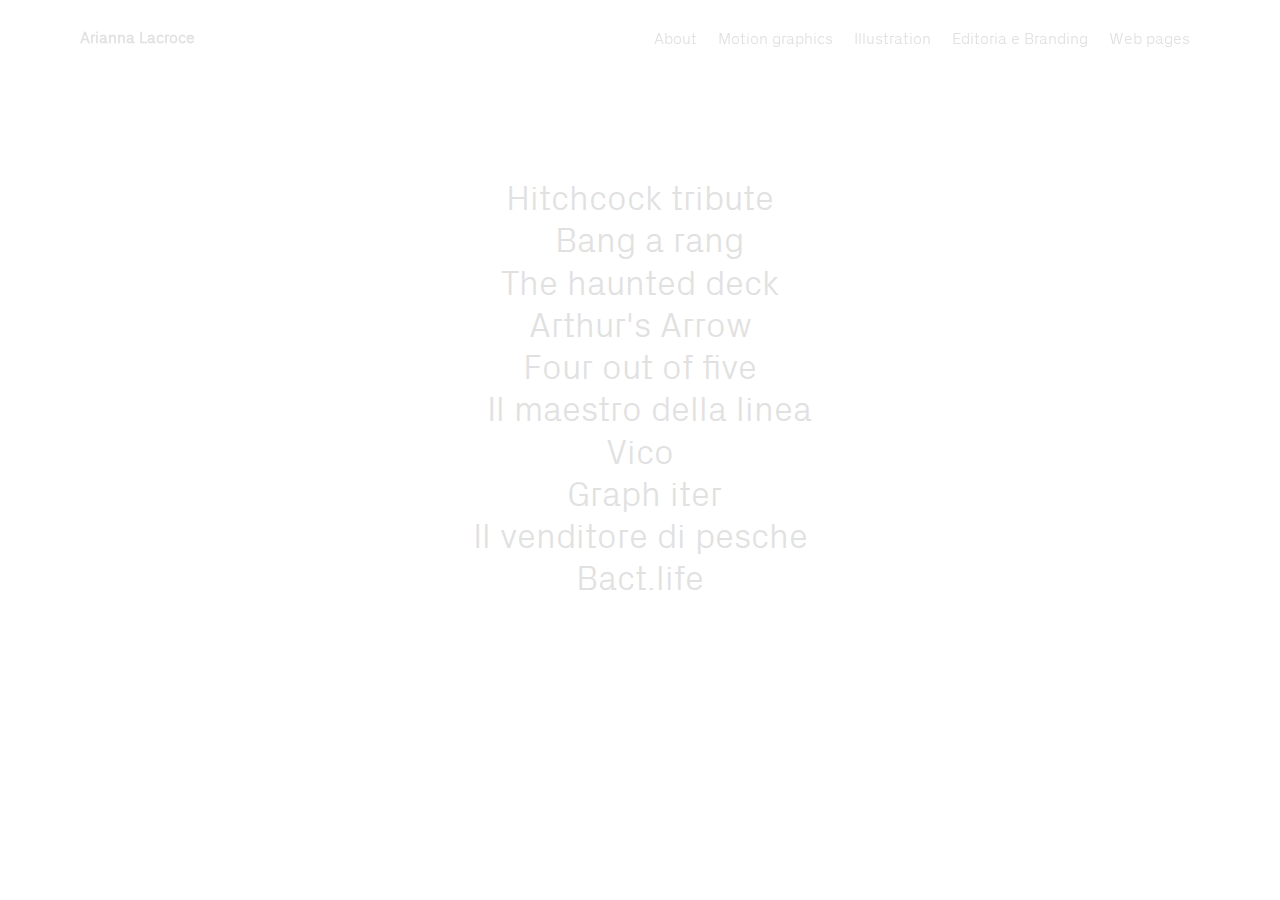
==== index.html @ 5f1f6f19 "create github pages" ====
<!DOCTYPE html>
<html  >
<head>
  <!-- Site made with Mobirise Website Builder v4.10.7, https://mobirise.com -->
  <meta charset="UTF-8">
  <meta http-equiv="X-UA-Compatible" content="IE=edge">
  <meta name="generator" content="Mobirise v4.10.7, mobirise.com">
  <meta name="viewport" content="width=device-width, initial-scale=1, minimum-scale=1">
  <link rel="shortcut icon" href="assets/images/logo2.png" type="image/x-icon">
  <meta name="description" content="">
  
  <title>Home</title>
  <link rel="stylesheet" href="assets/web/assets/mobirise-icons/mobirise-icons.css">
  <link rel="stylesheet" href="assets/tether/tether.min.css">
  <link rel="stylesheet" href="assets/bootstrap/css/bootstrap.min.css">
  <link rel="stylesheet" href="assets/bootstrap/css/bootstrap-grid.min.css">
  <link rel="stylesheet" href="assets/bootstrap/css/bootstrap-reboot.min.css">
  <link rel="stylesheet" href="assets/dropdown/css/style.css">
  <link rel="stylesheet" href="assets/animatecss/animate.min.css">
  <link rel="stylesheet" href="assets/theme/css/style.css">
  <link href="assets/fonts/style.css" rel="stylesheet">
  <link rel="stylesheet" href="assets/mobirise/css/mbr-additional.css" type="text/css">
  
  
  
</head>
<body>
  <section class="menu cid-ryz6w2ei4C" once="menu" id="menu1-4m">

    

    <nav class="navbar navbar-expand beta-menu navbar-dropdown align-items-center navbar-fixed-top navbar-toggleable-sm bg-color transparent">
        <button class="navbar-toggler navbar-toggler-right" type="button" data-toggle="collapse" data-target="#navbarSupportedContent" aria-controls="navbarSupportedContent" aria-expanded="false" aria-label="Toggle navigation">
            <div class="hamburger">
                <span></span>
                <span></span>
                <span></span>
                <span></span>
            </div>
        </button>
        <div class="menu-logo">
            <div class="navbar-brand">
                
                <span class="navbar-caption-wrap"><a class="navbar-caption text-primary display-4" href="index.html">
                        Arianna Lacroce</a></span>
            </div>
        </div>
        <div class="collapse navbar-collapse" id="navbarSupportedContent">
            <ul class="navbar-nav nav-dropdown nav-right" data-app-modern-menu="true"><li class="nav-item">
                    <a class="nav-link link text-primary display-4" href="page5.html">
                        
                        About</a>
                </li><li class="nav-item"><a class="nav-link link text-primary display-4" href="page2.html">
                        
                        Motion graphics</a></li><li class="nav-item"><a class="nav-link link text-primary display-4" href="page1.html">
                        
                        Illustration</a></li><li class="nav-item"><a class="nav-link link text-primary display-4" href="page3.html">
                        
                        Editoria e Branding</a></li><li class="nav-item"><a class="nav-link link text-primary display-4" href="page4.html">
                        
                        Web pages</a></li></ul>
            
        </div>
    </nav>
</section>

<section class="engine"><a href="https://mobirise.info/o">free portfolio website templates</a></section><section class="header11 cid-ryn9vNfxSK" id="header11-z">

    <!-- Block parameters controls (Blue "Gear" panel) -->
    
    <!-- End block parameters -->

    
    <div class="container align-left">
        <div class="media-container-column mbr-white col-md-12">
            
            <h1 class="mbr-section-title py-3 mbr-fonts-style display-1"><strong><a href="page2.html#content4-1q" target="_blank" class="text-primary"><br></a></strong><strong><a href="page2.html#content4-1q" target="_blank" class="text-primary">Hitchcock tribute</a></strong><strong><a href="page1.html"><br></a></strong><a href="page2.html#content4-1v">&nbsp;&nbsp;</a><strong><a href="page2.html#content4-1v" target="_blank" class="text-primary">Bang a rang</a></strong><br><strong><a href="page1.html#content4-j" target="_blank" class="text-primary">The haunted deck</a></strong><br><strong><a href="page1.html#content4-1h" target="_blank" class="text-primary">Arthur's Arrow</a></strong><br><strong><a href="page1.html#content4-1l" target="_blank" class="text-primary">Four out of five</a></strong><strong><br></strong>&nbsp; <a href="page3.html#content4-2r" target="_blank" class="text-primary">Il maestro della linea</a><br><a href="page3.html#content4-2w" target="_blank" class="text-primary">Vico</a><br><a href="page3.html#content4-32" target="_blank" class="text-primary">&nbsp;Graph iter</a><br><strong><a href="page4.html#content4-3n" class="text-primary" target="_blank">Il venditore di pesche</a></strong><br><strong><a href="page4.html#content4-3r" target="_blank" class="text-primary">Bact.life</a></strong><br><strong><br></strong><strong><br></strong></h1>
            
            
        </div>
    </div>

    
</section>


  <script src="assets/web/assets/jquery/jquery.min.js"></script>
  <script src="assets/popper/popper.min.js"></script>
  <script src="assets/tether/tether.min.js"></script>
  <script src="assets/bootstrap/js/bootstrap.min.js"></script>
  <script src="assets/dropdown/js/nav-dropdown.js"></script>
  <script src="assets/dropdown/js/navbar-dropdown.js"></script>
  <script src="assets/touchswipe/jquery.touch-swipe.min.js"></script>
  <script src="assets/viewportchecker/jquery.viewportchecker.js"></script>
  <script src="assets/smoothscroll/smooth-scroll.js"></script>
  <script src="assets/theme/js/script.js"></script>
  
  
 <div id="scrollToTop" class="scrollToTop mbr-arrow-up"><a style="text-align: center;"><i class="mbr-arrow-up-icon mbr-arrow-up-icon-cm cm-icon cm-icon-smallarrow-up"></i></a></div>
    <input name="animation" type="hidden">
  </body>
</html>
---- assets/web/assets/mobirise-icons/mobirise-icons.css ----
@font-face {
  font-family: 'MobiriseIcons';
  src:  url('mobirise-icons.eot?spat4u');
  src:  url('mobirise-icons.eot?spat4u#iefix') format('embedded-opentype'),
    url('mobirise-icons.ttf?spat4u') format('truetype'),
    url('mobirise-icons.woff?spat4u') format('woff'),
    url('mobirise-icons.svg?spat4u#MobiriseIcons') format('svg');
  font-weight: normal;
  font-style: normal;
}

[class^="mbri-"], [class*=" mbri-"] {
  /* use !important to prevent issues with browser extensions that change fonts */
  font-family: MobiriseIcons !important;
  speak: none;
  font-style: normal;
  font-weight: normal;
  font-variant: normal;
  text-transform: none;
  line-height: 1;

  /* Better Font Rendering =========== */
  -webkit-font-smoothing: antialiased;
  -moz-osx-font-smoothing: grayscale;
}

.mbri-add-submenu:before {
  content: "\e900";
}
.mbri-alert:before {
  content: "\e901";
}
.mbri-align-center:before {
  content: "\e902";
}
.mbri-align-justify:before {
  content: "\e903";
}
.mbri-align-left:before {
  content: "\e904";
}
.mbri-align-right:before {
  content: "\e905";
}
.mbri-android:before {
  content: "\e906";
}
.mbri-apple:before {
  content: "\e907";
}
.mbri-arrow-down:before {
  content: "\e908";
}
.mbri-arrow-next:before {
  content: "\e909";
}
.mbri-arrow-prev:before {
  content: "\e90a";
}
.mbri-arrow-up:before {
  content: "\e90b";
}
.mbri-bold:before {
  content: "\e90c";
}
.mbri-bookmark:before {
  content: "\e90d";
}
.mbri-bootstrap:before {
  content: "\e90e";
}
.mbri-briefcase:before {
  content: "\e90f";
}
.mbri-browse:before {
  content: "\e910";
}
.mbri-bulleted-list:before {
  content: "\e911";
}
.mbri-calendar:before {
  content: "\e912";
}
.mbri-camera:before {
  content: "\e913";
}
.mbri-cart-add:before {
  content: "\e914";
}
.mbri-cart-full:before {
  content: "\e915";
}
.mbri-cash:before {
  content: "\e916";
}
.mbri-change-style:before {
  content: "\e917";
}
.mbri-chat:before {
  content: "\e918";
}
.mbri-clock:before {
  content: "\e919";
}
.mbri-close:before {
  content: "\e91a";
}
.mbri-cloud:before {
  content: "\e91b";
}
.mbri-code:before {
  content: "\e91c";
}
.mbri-contact-form:before {
  content: "\e91d";
}
.mbri-credit-card:before {
  content: "\e91e";
}
.mbri-cursor-click:before {
  content: "\e91f";
}
.mbri-cust-feedback:before {
  content: "\e920";
}
.mbri-database:before {
  content: "\e921";
}
.mbri-delivery:before {
  content: "\e922";
}
.mbri-desktop:before {
  content: "\e923";
}
.mbri-devices:before {
  content: "\e924";
}
.mbri-down:before {
  content: "\e925";
}
.mbri-download:before {
  content: "\e989";
}
.mbri-drag-n-drop:before {
  content: "\e927";
}
.mbri-drag-n-drop2:before {
  content: "\e928";
}
.mbri-edit:before {
  content: "\e929";
}
.mbri-edit2:before {
  content: "\e92a";
}
.mbri-error:before {
  content: "\e92b";
}
.mbri-extension:before {
  content: "\e92c";
}
.mbri-features:before {
  content: "\e92d";
}
.mbri-file:before {
  content: "\e92e";
}
.mbri-flag:before {
  content: "\e92f";
}
.mbri-folder:before {
  content: "\e930";
}
.mbri-gift:before {
  content: "\e931";
}
.mbri-github:before {
  content: "\e932";
}
.mbri-globe:before {
  content: "\e933";
}
.mbri-globe-2:before {
  content: "\e934";
}
.mbri-growing-chart:before {
  content: "\e935";
}
.mbri-hearth:before {
  content: "\e936";
}
.mbri-help:before {
  content: "\e937";
}
.mbri-home:before {
  content: "\e938";
}
.mbri-hot-cup:before {
  content: "\e939";
}
.mbri-idea:before {
  content: "\e93a";
}
.mbri-image-gallery:before {
  content: "\e93b";
}
.mbri-image-slider:before {
  content: "\e93c";
}
.mbri-info:before {
  content: "\e93d";
}
.mbri-italic:before {
  content: "\e93e";
}
.mbri-key:before {
  content: "\e93f";
}
.mbri-laptop:before {
  content: "\e940";
}
.mbri-layers:before {
  content: "\e941";
}
.mbri-left-right:before {
  content: "\e942";
}
.mbri-left:before {
  content: "\e943";
}
.mbri-letter:before {
  content: "\e944";
}
.mbri-like:before {
  content: "\e945";
}
.mbri-link:before {
  content: "\e946";
}
.mbri-lock:before {
  content: "\e947";
}
.mbri-login:before {
  content: "\e948";
}
.mbri-logout:before {
  content: "\e949";
}
.mbri-magic-stick:before {
  content: "\e94a";
}
.mbri-map-pin:before {
  content: "\e94b";
}
.mbri-menu:before {
  content: "\e94c";
}
.mbri-mobile:before {
  content: "\e94d";
}
.mbri-mobile2:before {
  content: "\e94e";
}
.mbri-mobirise:before {
  content: "\e94f";
}
.mbri-more-horizontal:before {
  content: "\e950";
}
.mbri-more-vertical:before {
  content: "\e951";
}
.mbri-music:before {
  content: "\e952";
}
.mbri-new-file:before {
  content: "\e953";
}
.mbri-numbered-list:before {
  content: "\e954";
}
.mbri-opened-folder:before {
  content: "\e955";
}
.mbri-pages:before {
  content: "\e956";
}
.mbri-paper-plane:before {
  content: "\e957";
}
.mbri-paperclip:before {
  content: "\e958";
}
.mbri-photo:before {
  content: "\e959";
}
.mbri-photos:before {
  content: "\e95a";
}
.mbri-pin:before {
  content: "\e95b";
}
.mbri-play:before {
  content: "\e95c";
}
.mbri-plus:before {
  content: "\e95d";
}
.mbri-preview:before {
  content: "\e95e";
}
.mbri-print:before {
  content: "\e95f";
}
.mbri-protect:before {
  content: "\e960";
}
.mbri-question:before {
  content: "\e961";
}
.mbri-quote-left:before {
  content: "\e962";
}
.mbri-quote-right:before {
  content: "\e963";
}
.mbri-refresh:before {
  content: "\e964";
}
.mbri-responsive:before {
  content: "\e965";
}
.mbri-right:before {
  content: "\e966";
}
.mbri-rocket:before {
  content: "\e967";
}
.mbri-sad-face:before {
  content: "\e968";
}
.mbri-sale:before {
  content: "\e969";
}
.mbri-save:before {
  content: "\e96a";
}
.mbri-search:before {
  content: "\e96b";
}
.mbri-setting:before {
  content: "\e96c";
}
.mbri-setting2:before {
  content: "\e96d";
}
.mbri-setting3:before {
  content: "\e96e";
}
.mbri-share:before {
  content: "\e96f";
}
.mbri-shopping-bag:before {
  content: "\e970";
}
.mbri-shopping-basket:before {
  content: "\e971";
}
.mbri-shopping-cart:before {
  content: "\e972";
}
.mbri-sites:before {
  content: "\e973";
}
.mbri-smile-face:before {
  content: "\e974";
}
.mbri-speed:before {
  content: "\e975";
}
.mbri-star:before {
  content: "\e976";
}
.mbri-success:before {
  content: "\e977";
}
.mbri-sun:before {
  content: "\e978";
}
.mbri-sun2:before {
  content: "\e979";
}
.mbri-tablet:before {
  content: "\e97a";
}
.mbri-tablet-vertical:before {
  content: "\e97b";
}
.mbri-target:before {
  content: "\e97c";
}
.mbri-timer:before {
  content: "\e97d";
}
.mbri-to-ftp:before {
  content: "\e97e";
}
.mbri-to-local-drive:before {
  content: "\e97f";
}
.mbri-touch-swipe:before {
  content: "\e980";
}
.mbri-touch:before {
  content: "\e981";
}
.mbri-trash:before {
  content: "\e982";
}
.mbri-underline:before {
  content: "\e983";
}
.mbri-unlink:before {
  content: "\e984";
}
.mbri-unlock:before {
  content: "\e985";
}
.mbri-up-down:before {
  content: "\e986";
}
.mbri-up:before {
  content: "\e987";
}
.mbri-update:before {
  content: "\e988";
}
.mbri-upload:before {
 content: "\e926"; 
}
.mbri-user:before {
  content: "\e98a";
}
.mbri-user2:before {
  content: "\e98b";
}
.mbri-users:before {
  content: "\e98c";
}
.mbri-video:before {
  content: "\e98d";
}
.mbri-video-play:before {
  content: "\e98e";
}
.mbri-watch:before {
  content: "\e98f";
}
.mbri-website-theme:before {
  content: "\e990";
}
.mbri-wifi:before {
  content: "\e991";
}
.mbri-windows:before {
  content: "\e992";
}
.mbri-zoom-out:before {
  content: "\e993";
}
.mbri-redo:before {
  content: "\e994";
}
.mbri-undo:before {
  content: "\e995";
}
---- assets/dropdown/css/style.css ----
.navbar-dropdown {
  left: 0;
  padding: 0;
  position: absolute;
  right: 0;
  top: 0;
  transition: all 0.45s ease;
  z-index: 1030;
  background: #282828; }
  .navbar-dropdown .navbar-logo {
    margin-right: 0.8rem;
    transition: margin 0.3s ease-in-out;
    vertical-align: middle; }
    .navbar-dropdown .navbar-logo img {
      height: 3.125rem;
      transition: all 0.3s ease-in-out; }
    .navbar-dropdown .navbar-logo.mbr-iconfont {
      font-size: 3.125rem;
      line-height: 3.125rem; }
  .navbar-dropdown .navbar-caption {
    font-weight: 700;
    white-space: normal;
    vertical-align: -4px;
    line-height: 3.125rem !important; }
    .navbar-dropdown .navbar-caption, .navbar-dropdown .navbar-caption:hover {
      color: inherit;
      text-decoration: none; }
  .navbar-dropdown .mbr-iconfont + .navbar-caption {
    vertical-align: -1px; }
  .navbar-dropdown.navbar-fixed-top {
    position: fixed; }
  .navbar-dropdown .navbar-brand span {
    vertical-align: -4px; }
  .navbar-dropdown.bg-color.transparent {
    background: none; }
  .navbar-dropdown.navbar-short .navbar-brand {
    padding: 0.625rem 0; }
    .navbar-dropdown.navbar-short .navbar-brand span {
      vertical-align: -1px; }
  .navbar-dropdown.navbar-short .navbar-caption {
    line-height: 2.375rem !important;
    vertical-align: -2px; }
  .navbar-dropdown.navbar-short .navbar-logo {
    margin-right: 0.5rem; }
    .navbar-dropdown.navbar-short .navbar-logo img {
      height: 2.375rem; }
    .navbar-dropdown.navbar-short .navbar-logo.mbr-iconfont {
      font-size: 2.375rem;
      line-height: 2.375rem; }
  .navbar-dropdown.navbar-short .mbr-table-cell {
    height: 3.625rem; }
  .navbar-dropdown .navbar-close {
    left: 0.6875rem;
    position: fixed;
    top: 0.75rem;
    z-index: 1000; }
  .navbar-dropdown .hamburger-icon {
    content: "";
    display: inline-block;
    vertical-align: middle;
    width: 16px;
    -webkit-box-shadow: 0 -6px 0 1px #282828,0 0 0 1px #282828,0 6px 0 1px #282828;
    -moz-box-shadow: 0 -6px 0 1px #282828,0 0 0 1px #282828,0 6px 0 1px #282828;
    box-shadow: 0 -6px 0 1px #282828,0 0 0 1px #282828,0 6px 0 1px #282828; }

.dropdown-menu .dropdown-toggle[data-toggle="dropdown-submenu"]::after {
  border-bottom: 0.35em solid transparent;
  border-left: 0.35em solid;
  border-right: 0;
  border-top: 0.35em solid transparent;
  margin-left: 0.3rem; }

.dropdown-menu .dropdown-item:focus {
  outline: 0; }

.nav-dropdown {
  font-size: 0.75rem;
  font-weight: 500;
  height: auto !important; }
  .nav-dropdown .nav-btn {
    padding-left: 1rem; }
  .nav-dropdown .link {
    margin: .667em 1.667em;
    font-weight: 500;
    padding: 0;
    transition: color .2s ease-in-out; }
    .nav-dropdown .link.dropdown-toggle {
      margin-right: 2.583em; }
      .nav-dropdown .link.dropdown-toggle::after {
        margin-left: .25rem;
        border-top: 0.35em solid;
        border-right: 0.35em solid transparent;
        border-left: 0.35em solid transparent;
        border-bottom: 0; }
      .nav-dropdown .link.dropdown-toggle[aria-expanded="true"] {
        margin: 0;
        padding: 0.667em 3.263em  0.667em 1.667em; }
  .nav-dropdown .link::after,
  .nav-dropdown .dropdown-item::after {
    color: inherit; }
  .nav-dropdown .btn {
    font-size: 0.75rem;
    font-weight: 700;
    letter-spacing: 0;
    margin-bottom: 0;
    padding-left: 1.25rem;
    padding-right: 1.25rem; }
  .nav-dropdown .dropdown-menu {
    border-radius: 0;
    border: 0;
    left: 0;
    margin: 0;
    padding-bottom: 1.25rem;
    padding-top: 1.25rem;
    position: relative; }
  .nav-dropdown .dropdown-submenu {
    margin-left: 0.125rem;
    top: 0; }
  .nav-dropdown .dropdown-item {
    font-weight: 500;
    line-height: 2;
    padding: 0.3846em 4.615em 0.3846em 1.5385em;
    position: relative;
    transition: color .2s ease-in-out, background-color .2s ease-in-out; }
    .nav-dropdown .dropdown-item::after {
      margin-top: -0.3077em;
      position: absolute;
      right: 1.1538em;
      top: 50%; }
    .nav-dropdown .dropdown-item:focus, .nav-dropdown .dropdown-item:hover {
      background: none; }

@media (max-width: 767px) {
  .nav-dropdown.navbar-toggleable-sm {
    bottom: 0;
    display: none;
    left: 0;
    overflow-x: hidden;
    position: fixed;
    top: 0;
    transform: translateX(-100%);
    -ms-transform: translateX(-100%);
    -webkit-transform: translateX(-100%);
    width: 18.75rem;
    z-index: 999; } }
.nav-dropdown.navbar-toggleable-xl {
  bottom: 0;
  display: none;
  left: 0;
  overflow-x: hidden;
  position: fixed;
  top: 0;
  transform: translateX(-100%);
  -ms-transform: translateX(-100%);
  -webkit-transform: translateX(-100%);
  width: 18.75rem;
  z-index: 999; }

.nav-dropdown-sm {
  display: block !important;
  overflow-x: hidden;
  overflow: auto;
  padding-top: 3.875rem; }
  .nav-dropdown-sm::after {
    content: "";
    display: block;
    height: 3rem;
    width: 100%; }
  .nav-dropdown-sm.collapse.in ~ .navbar-close {
    display: block !important; }
  .nav-dropdown-sm.collapsing, .nav-dropdown-sm.collapse.in {
    transform: translateX(0);
    -ms-transform: translateX(0);
    -webkit-transform: translateX(0);
    transition: all 0.25s ease-out;
    -webkit-transition: all 0.25s ease-out;
    background: #282828; }
  .nav-dropdown-sm.collapsing[aria-expanded="false"] {
    transform: translateX(-100%);
    -ms-transform: translateX(-100%);
    -webkit-transform: translateX(-100%); }
  .nav-dropdown-sm .nav-item {
    display: block;
    margin-left: 0 !important;
    padding-left: 0; }
  .nav-dropdown-sm .link,
  .nav-dropdown-sm .dropdown-item {
    border-top: 1px dotted rgba(255, 255, 255, 0.1);
    font-size: 0.8125rem;
    line-height: 1.6;
    margin: 0 !important;
    padding: 0.875rem 2.4rem 0.875rem 1.5625rem !important;
    position: relative;
    white-space: normal; }
    .nav-dropdown-sm .link:focus, .nav-dropdown-sm .link:hover,
    .nav-dropdown-sm .dropdown-item:focus,
    .nav-dropdown-sm .dropdown-item:hover {
      background: rgba(0, 0, 0, 0.2) !important;
      color: #c0a375; }
  .nav-dropdown-sm .nav-btn {
    position: relative;
    padding: 1.5625rem 1.5625rem 0 1.5625rem; }
    .nav-dropdown-sm .nav-btn::before {
      border-top: 1px dotted rgba(255, 255, 255, 0.1);
      content: "";
      left: 0;
      position: absolute;
      top: 0;
      width: 100%; }
    .nav-dropdown-sm .nav-btn + .nav-btn {
      padding-top: 0.625rem; }
      .nav-dropdown-sm .nav-btn + .nav-btn::before {
        display: none; }
  .nav-dropdown-sm .btn {
    padding: 0.625rem 0; }
  .nav-dropdown-sm .dropdown-toggle[data-toggle="dropdown-submenu"]::after {
    margin-left: .25rem;
    border-top: 0.35em solid;
    border-right: 0.35em solid transparent;
    border-left: 0.35em solid transparent;
    border-bottom: 0; }
  .nav-dropdown-sm .dropdown-toggle[data-toggle="dropdown-submenu"][aria-expanded="true"]::after {
    border-top: 0;
    border-right: 0.35em solid transparent;
    border-left: 0.35em solid transparent;
    border-bottom: 0.35em solid; }
  .nav-dropdown-sm .dropdown-menu {
    margin: 0;
    padding: 0;
    position: relative;
    top: 0;
    left: 0;
    width: 100%;
    border: 0;
    float: none;
    border-radius: 0;
    background: none; }
  .nav-dropdown-sm .dropdown-submenu {
    left: 100%;
    margin-left: 0.125rem;
    margin-top: -1.25rem;
    top: 0; }

.navbar-toggleable-sm .nav-dropdown .dropdown-menu {
  position: absolute; }

.navbar-toggleable-sm .nav-dropdown .dropdown-submenu {
  left: 100%;
  margin-left: 0.125rem;
  margin-top: -1.25rem;
  top: 0; }

.navbar-toggleable-sm.opened .nav-dropdown .dropdown-menu {
  position: relative; }

.navbar-toggleable-sm.opened .nav-dropdown .dropdown-submenu {
  left: 0;
  margin-left: 00rem;
  margin-top: 0rem;
  top: 0; }

.is-builder .nav-dropdown.collapsing {
  transition: none !important; }

/*# sourceMappingURL=style.css.map */
---- assets/theme/css/style.css ----
/*!
 * Mobirise v4 theme (https://mobirise.com/)
 * Copyright 2017 Mobirise
 */
section {
  background-color: #eeeeee;
}

section,
.container,
.container-fluid {
  position: relative;
  word-wrap: break-word;
}

a.mbr-iconfont:hover {
  text-decoration: none;
}

.article .lead p, .article .lead ul, .article .lead ol, .article .lead pre, .article .lead blockquote {
  margin-bottom: 0;
}

a {
  font-style: normal;
  font-weight: 400;
  cursor: pointer;
}

a, a:hover {
  text-decoration: none;
}

figure {
  margin-bottom: 0;
}

body {
  color: #232323;
}

h1, h2, h3, h4, h5, h6,
.h1, .h2, .h3, .h4, .h5, .h6,
.display-1, .display-2, .display-3, .display-4 {
  line-height: 1;
  word-break: break-word;
  word-wrap: break-word;
}

b, strong {
  font-weight: bold;
}

blockquote {
  padding: 10px 0 10px 20px;
  position: relative;
  border-left: 2px solid;
  border-color: #ff3366;
}

input:-webkit-autofill, input:-webkit-autofill:hover, input:-webkit-autofill:focus, input:-webkit-autofill:active {
  transition-delay: 9999s;
  transition-property: background-color, color;
}

textarea[type="hidden"] {
  display: none;
}

body {
  position: relative;
}

section {
  background-position: 50% 50%;
  background-repeat: no-repeat;
  background-size: cover;
}

section .mbr-background-video,
section .mbr-background-video-preview {
  position: absolute;
  bottom: 0;
  left: 0;
  right: 0;
  top: 0;
}

.hidden {
  visibility: hidden;
}

.mbr-z-index20 {
  z-index: 20;
}

/*! Base colors */
.mbr-white {
  color: #ffffff;
}

.mbr-black {
  color: #000000;
}

.mbr-bg-white {
  background-color: #ffffff;
}

.mbr-bg-black {
  background-color: #000000;
}

/*! Text-aligns */
.align-left {
  text-align: left;
}

.align-center {
  text-align: center;
}

.align-right {
  text-align: right;
}

@media (max-width: 767px) {
  .align-left, .align-center, .align-right, .mbr-section-btn, .mbr-section-title {
    text-align: center;
  }
}

/*! Font-weight  */
.mbr-light {
  font-weight: 300;
}

.mbr-regular {
  font-weight: 400;
}

.mbr-semibold {
  font-weight: 500;
}

.mbr-bold {
  font-weight: 700;
}

/*! Media  */
.media-size-item {
  -webkit-flex: 1 1 auto;
  -moz-flex: 1 1 auto;
  -ms-flex: 1 1 auto;
  -o-flex: 1 1 auto;
  flex: 1 1 auto;
}

.media-content {
  -webkit-flex-basis: 100%;
  flex-basis: 100%;
}

.media-container-row {
  display: -ms-flexbox;
  display: -webkit-flex;
  display: flex;
  -webkit-flex-direction: row;
  -ms-flex-direction: row;
  flex-direction: row;
  -webkit-flex-wrap: wrap;
  -ms-flex-wrap: wrap;
  flex-wrap: wrap;
  -webkit-justify-content: center;
  -ms-flex-pack: center;
  justify-content: center;
  -webkit-align-content: center;
  -ms-flex-line-pack: center;
  align-content: center;
  -webkit-align-items: start;
  -ms-flex-align: start;
  align-items: start;
}

.media-container-row .media-size-item {
  width: 400px;
}

.media-container-column {
  display: -ms-flexbox;
  display: -webkit-flex;
  display: flex;
  -webkit-flex-direction: column;
  -ms-flex-direction: column;
  flex-direction: column;
  -webkit-flex-wrap: wrap;
  -ms-flex-wrap: wrap;
  flex-wrap: wrap;
  -webkit-justify-content: center;
  -ms-flex-pack: center;
  justify-content: center;
  -webkit-align-content: center;
  -ms-flex-line-pack: center;
  align-content: center;
  -webkit-align-items: stretch;
  -ms-flex-align: stretch;
  align-items: stretch;
}

.media-container-column > * {
  width: 100%;
}

@media (min-width: 992px) {
  .media-container-row {
    -webkit-flex-wrap: nowrap;
    -ms-flex-wrap: nowrap;
    flex-wrap: nowrap;
  }
}

figure {
  overflow: hidden;
}

figure[mbr-media-size] {
  transition: width 0.1s;
}

.mbr-figure img, .mbr-figure iframe {
  display: block;
  width: 100%;
}

.card {
  background-color: transparent;
  border: none;
}

.card-box {
  width: 100%;
}

.card-img {
  text-align: center;
  flex-shrink: 0;
  -webkit-flex-shrink: 0;
}

.media {
  max-width: 100%;
  margin: 0 auto;
}

.mbr-figure {
  -ms-flex-item-align: center;
  -ms-grid-row-align: center;
  -webkit-align-self: center;
  align-self: center;
}

.media-container > div {
  max-width: 100%;
}

.mbr-figure img, .card-img img {
  width: 100%;
}

@media (max-width: 991px) {
  .media-size-item {
    width: auto !important;
  }
  .media {
    width: auto;
  }
  .mbr-figure {
    width: 100% !important;
  }
}

/*! Buttons */
.mbr-section-btn {
  margin-left: -.25rem;
  margin-right: -.25rem;
  font-size: 0;
}

nav .mbr-section-btn {
  margin-left: 0rem;
  margin-right: 0rem;
}

/*! Btn icon margin */
.btn .mbr-iconfont, .btn.btn-sm .mbr-iconfont {
  cursor: pointer;
  margin-right: 0.5rem;
}

.btn.btn-md .mbr-iconfont, .btn.btn-md .mbr-iconfont {
  margin-right: 0.8rem;
}

.mbr-regular {
  font-weight: 400;
}

.mbr-semibold {
  font-weight: 500;
}

.mbr-bold {
  font-weight: 700;
}

[type="submit"] {
  -webkit-appearance: none;
}

/*! Full-screen */
.mbr-fullscreen .mbr-overlay {
  min-height: 100vh;
}

.mbr-fullscreen {
  display: flex;
  display: -webkit-flex;
  display: -moz-flex;
  display: -ms-flex;
  display: -o-flex;
  align-items: center;
  -webkit-align-items: center;
  min-height: 100vh;
  padding-top: 3rem;
  padding-bottom: 3rem;
}

/*! Map */
.map {
  height: 25rem;
  position: relative;
}

.map iframe {
  width: 100%;
  height: 100%;
}

/* Form */
.form-asterisk {
  font-family: initial;
  position: absolute;
  top: -2px;
  font-weight: normal;
}

/*! Scroll to top arrow */
.mbr-arrow-up {
  bottom: 25px;
  right: 90px;
  position: fixed;
  text-align: right;
  z-index: 5000;
  color: #ffffff;
  font-size: 32px;
  transform: rotate(180deg);
  -webkit-transform: rotate(180deg);
}

.mbr-arrow-up a {
  background: rgba(0, 0, 0, 0.2);
  border-radius: 3px;
  color: #fff;
  display: inline-block;
  height: 60px;
  width: 60px;
  outline-style: none !important;
  position: relative;
  text-decoration: none;
  transition: all .3s ease-in-out;
  cursor: pointer;
  text-align: center;
}

.mbr-arrow-up a:hover {
  background-color: rgba(0, 0, 0, 0.4);
}

.mbr-arrow-up a i {
  line-height: 60px;
}

.mbr-arrow-up-icon {
  display: block;
  color: #fff;
}

.mbr-arrow-up-icon::before {
  content: "\203a";
  display: inline-block;
  font-family: serif;
  font-size: 32px;
  line-height: 1;
  font-style: normal;
  position: relative;
  top: 6px;
  left: -4px;
  -webkit-transform: rotate(-90deg);
  transform: rotate(-90deg);
}

/*! Arrow Down */
.mbr-arrow {
  position: absolute;
  bottom: 45px;
  left: 50%;
  width: 60px;
  height: 60px;
  cursor: pointer;
  background-color: rgba(80, 80, 80, 0.5);
  border-radius: 50%;
  -webkit-transform: translateX(-50%);
  transform: translateX(-50%);
}

.mbr-arrow > a {
  display: inline-block;
  text-decoration: none;
  outline-style: none;
  -webkit-animation: arrowdown 1.7s ease-in-out infinite;
  animation: arrowdown 1.7s ease-in-out infinite;
}

.mbr-arrow > a > i {
  position: absolute;
  top: -2px;
  left: 15px;
  font-size: 2rem;
}

@keyframes arrowdown {
  0% {
    transform: translateY(0px);
    -webkit-transform: translateY(0px);
  }
  50% {
    transform: translateY(-5px);
    -webkit-transform: translateY(-5px);
  }
  100% {
    transform: translateY(0px);
    -webkit-transform: translateY(0px);
  }
}

@-webkit-keyframes arrowdown {
  0% {
    transform: translateY(0px);
    -webkit-transform: translateY(0px);
  }
  50% {
    transform: translateY(-5px);
    -webkit-transform: translateY(-5px);
  }
  100% {
    transform: translateY(0px);
    -webkit-transform: translateY(0px);
  }
}

@media (max-width: 500px) {
  .mbr-arrow-up {
    left: 50%;
    right: auto;
    transform: translateX(-50%) rotate(180deg);
    -webkit-transform: translateX(-50%) rotate(180deg);
  }
}

/*Gradients animation*/
@keyframes gradient-animation {
  from {
    background-position: 0% 100%;
    animation-timing-function: ease-in-out;
  }
  to {
    background-position: 100% 0%;
    animation-timing-function: ease-in-out;
  }
}

@-webkit-keyframes gradient-animation {
  from {
    background-position: 0% 100%;
    animation-timing-function: ease-in-out;
  }
  to {
    background-position: 100% 0%;
    animation-timing-function: ease-in-out;
  }
}

.bg-gradient {
  background-size: 200% 200%;
  animation: gradient-animation 5s infinite alternate;
  -webkit-animation: gradient-animation 5s infinite alternate;
}

.menu .navbar-brand {
  display: -webkit-flex;
}

.menu .navbar-brand span {
  display: flex;
  display: -webkit-flex;
}

.menu .navbar-brand .navbar-caption-wrap {
  display: -webkit-flex;
}

.menu .navbar-brand .navbar-logo img {
  display: -webkit-flex;
}

@media (min-width: 768px) and (max-width: 1023px) {
  .menu .navbar-toggleable-sm .navbar-nav {
    display: -webkit-box;
    display: -webkit-flex;
    display: -ms-flexbox;
  }
}

@media (max-width: 1023px) {
  .menu .navbar-collapse {
    max-height: 93.5vh;
  }
  .menu .navbar-collapse.show {
    overflow: auto;
  }
}

@media (min-width: 1024px) {
  .menu .navbar-nav.nav-dropdown {
    display: -webkit-flex;
  }
  .menu .navbar-toggleable-sm .navbar-collapse {
    display: -webkit-flex !important;
  }
  .menu .collapsed .navbar-collapse {
    max-height: 93.5vh;
  }
  .menu .collapsed .navbar-collapse.show {
    overflow: auto;
  }
}

@media (max-width: 767px) {
  .menu .navbar-collapse {
    max-height: 80vh;
  }
}

.navbar {
  display: -webkit-flex;
  -webkit-flex-wrap: wrap;
  -webkit-align-items: center;
  -webkit-justify-content: space-between;
}

.navbar-collapse {
  -webkit-flex-basis: 100%;
  -webkit-flex-grow: 1;
  -webkit-align-items: center;
}

.nav-dropdown .link {
  padding: .667em 1.667em !important;
  margin: 0 !important;
}

.nav {
  display: -webkit-flex;
  -webkit-flex-wrap: wrap;
}

.row {
  display: -webkit-flex;
  -webkit-flex-wrap: wrap;
}

.justify-content-center {
  -webkit-justify-content: center;
}

.form-inline {
  display: -webkit-flex;
  -webkit-flex-flow: row wrap;
  -webkit-align-items: center;
}

.card-wrapper {
  -webkit-flex: 1;
}

.carousel-control {
  z-index: 10;
  display: -webkit-flex;
  -webkit-align-items: center;
  -webkit-justify-content: center;
}

.carousel-controls {
  display: -webkit-flex;
}

.media {
  display: -webkit-flex;
}

.form-group:focus {
  outline: none;
}

.jq-selectbox__select {
  padding: 1.07em .5em;
  position: absolute;
  top: 0;
  left: 0;
  width: 100%;
}

.jq-selectbox__dropdown {
  position: absolute;
  top: 100% !important;
  left: 0 !important;
  width: 100% !important;
}

.jq-selectbox__trigger-arrow {
  transform: translateY(-50%);
}

.jq-selectbox li {
  padding: 1.07em .5em;
}

input[type="range"] {
  padding-left: 0 !important;
  padding-right: 0 !important;
}

.modal-dialog, .modal-content {
  height: 100%;
}

.modal-dialog .carousel-inner {
  height: 100%;
  height: -webkit-fill-available;
  height: fill-available;
}

.carousel-item {
  text-align: center;
}

.carousel-item img {
  margin: auto;
}
.engine {
	position: absolute;
	text-indent: -2400px;
	text-align: center;
	padding: 0;
	top: 0;
	left: -2400px;
}
---- assets/fonts/style.css ----
@font-face {
   font-family: 'Px-Grotesk-Light';
   src: url('Px-Grotesk-Light/font.ttf');
}
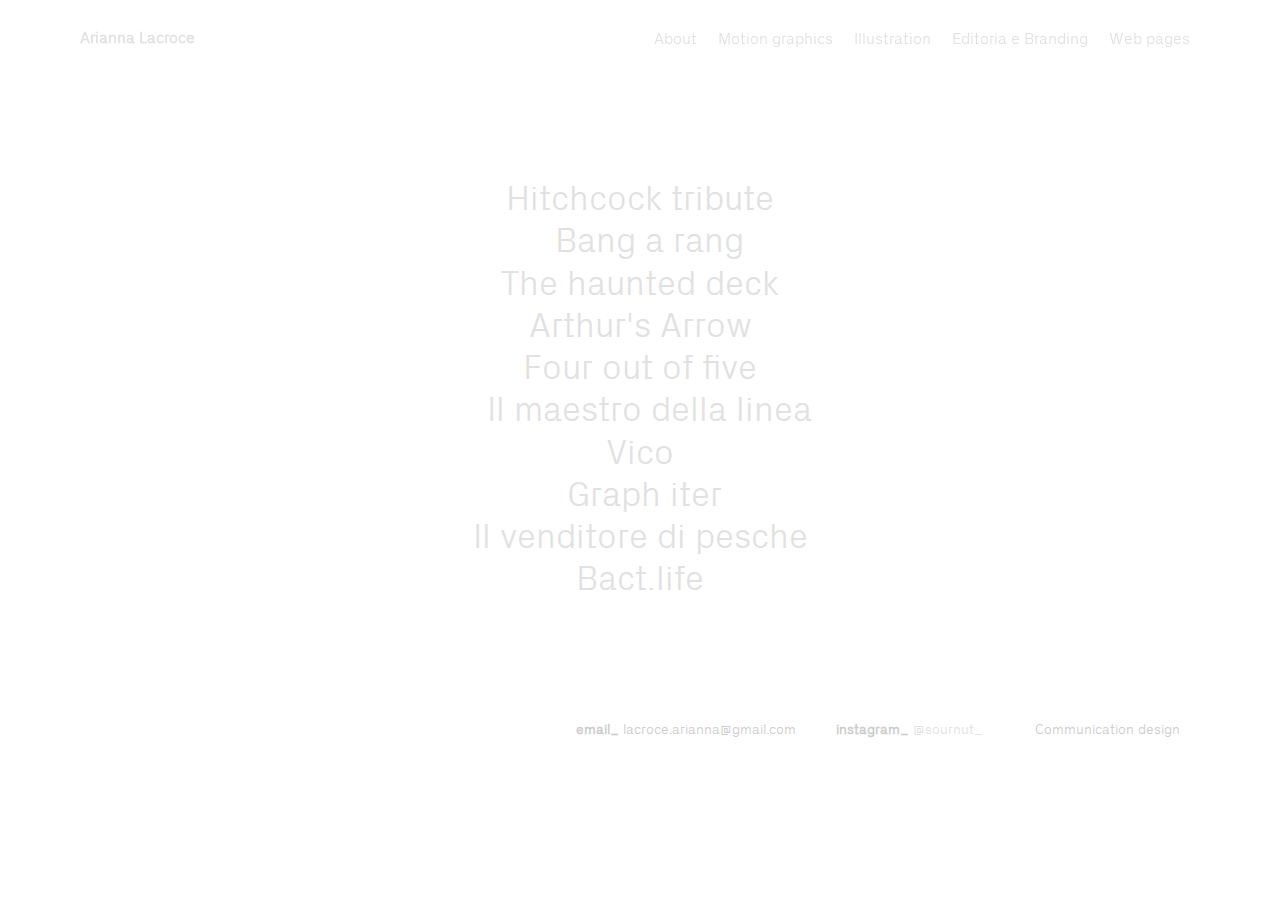
==== commit d55e2563: "create github pages" ====
--- a/index.html
+++ b/index.html
@@ -6,7 +6,7 @@
   <meta http-equiv="X-UA-Compatible" content="IE=edge">
   <meta name="generator" content="Mobirise v4.10.7, mobirise.com">
   <meta name="viewport" content="width=device-width, initial-scale=1, minimum-scale=1">
-  <link rel="shortcut icon" href="assets/images/logo2.png" type="image/x-icon">
+  <link rel="shortcut icon" href="assets/images/schermata-2019-08-08-alle-16.04.21-122x111.png" type="image/x-icon">
   <meta name="description" content="">
   
   <title>Home</title>
@@ -64,7 +64,7 @@
     </nav>
 </section>
 
-<section class="engine"><a href="https://mobirise.info/o">free portfolio website templates</a></section><section class="header11 cid-ryn9vNfxSK" id="header11-z">
+<section class="engine"><a href="https://mobirise.info/f">simple web creator</a></section><section class="header11 cid-ryn9vNfxSK" id="header11-z">
 
     <!-- Block parameters controls (Blue "Gear" panel) -->
     
@@ -74,13 +74,24 @@
     <div class="container align-left">
         <div class="media-container-column mbr-white col-md-12">
             
-            <h1 class="mbr-section-title py-3 mbr-fonts-style display-1"><strong><a href="page2.html#content4-1q" target="_blank" class="text-primary"><br></a></strong><strong><a href="page2.html#content4-1q" target="_blank" class="text-primary">Hitchcock tribute</a></strong><strong><a href="page1.html"><br></a></strong><a href="page2.html#content4-1v">&nbsp;&nbsp;</a><strong><a href="page2.html#content4-1v" target="_blank" class="text-primary">Bang a rang</a></strong><br><strong><a href="page1.html#content4-j" target="_blank" class="text-primary">The haunted deck</a></strong><br><strong><a href="page1.html#content4-1h" target="_blank" class="text-primary">Arthur's Arrow</a></strong><br><strong><a href="page1.html#content4-1l" target="_blank" class="text-primary">Four out of five</a></strong><strong><br></strong>&nbsp; <a href="page3.html#content4-2r" target="_blank" class="text-primary">Il maestro della linea</a><br><a href="page3.html#content4-2w" target="_blank" class="text-primary">Vico</a><br><a href="page3.html#content4-32" target="_blank" class="text-primary">&nbsp;Graph iter</a><br><strong><a href="page4.html#content4-3n" class="text-primary" target="_blank">Il venditore di pesche</a></strong><br><strong><a href="page4.html#content4-3r" target="_blank" class="text-primary">Bact.life</a></strong><br><strong><br></strong><strong><br></strong></h1>
+            <h1 class="mbr-section-title py-3 mbr-fonts-style display-1"><strong><a href="page2.html#content4-1q" target="_blank" class="text-primary"><br></a></strong><strong><a href="page2.html#content4-1q" target="_blank" class="text-primary">Hitchcock tribute</a></strong><strong><a href="page1.html"><br></a></strong><a href="page2.html#content4-1v">&nbsp;&nbsp;</a><strong><a href="page2.html#content4-1v" target="_blank" class="text-primary">Bang a rang</a></strong><br><strong><a href="page1.html#content4-j" target="_blank" class="text-primary">The haunted deck</a></strong><br><strong><a href="page1.html#content4-1h" target="_blank" class="text-primary">Arthur's Arrow</a></strong><br><strong><a href="page1.html#content4-1l" target="_blank" class="text-primary">Four out of five</a></strong><strong><br></strong>&nbsp; <a href="page3.html#content4-2r" target="_blank" class="text-primary">Il maestro della linea</a><br><a href="page3.html#content4-2w" target="_blank" class="text-primary">Vico</a><br><a href="page3.html#content4-32" target="_blank" class="text-primary">&nbsp;Graph iter</a><br><strong><a href="page4.html#content4-3n" class="text-primary" target="_blank">Il venditore di pesche</a></strong><br><strong><a href="page4.html#content4-3r" target="_blank" class="text-primary">Bact.life</a></strong><strong><br></strong></h1>
             
             
         </div>
     </div>
 
     
+</section>
+
+<section class="mbr-section article content1 cid-ryzlEa27ai" id="content1-4s">
+    
+     
+
+    <div class="container">
+        <div class="media-container-row">
+            <div class="mbr-text col-12 mbr-fonts-style display-7 col-md-12"><p><br></p><p><br></p><p><strong>email_ </strong>lacroce.arianna@gmail.com &nbsp;&nbsp;&nbsp;&nbsp;&nbsp;&nbsp;&nbsp;&nbsp;<strong>             instagram_ </strong><a href="https://www.instagram.com/sournut_/" target="_blank">@sournut_</a>&nbsp;&nbsp;&nbsp;&nbsp;&nbsp;&nbsp;&nbsp;&nbsp;&nbsp;&nbsp;&nbsp;&nbsp;<strong>            </strong>Communication design</p></div>
+        </div>
+    </div>
 </section>
 
 
--- a/assets/mobirise/css/mbr-additional.css
+++ b/assets/mobirise/css/mbr-additional.css
@@ -1811,7 +1811,7 @@
 }
 .cid-ryn9vNfxSK {
   padding-top: 120px;
-  padding-bottom: 90px;
+  padding-bottom: 15px;
   background: linear-gradient(45deg, #ffffff, #ffffff);
 }
 .cid-ryn9vNfxSK .mbr-section-subtitle {
@@ -1821,6 +1821,21 @@
 .cid-ryn9vNfxSK .mbr-section-title {
   text-align: center;
   color: #232323;
+}
+.cid-ryzlEa27ai {
+  padding-top: 0px;
+  padding-bottom: 30px;
+  background-color: #ffffff;
+}
+.cid-ryzlEa27ai .mbr-text,
+.cid-ryzlEa27ai blockquote {
+  color: #767676;
+}
+.cid-ryzlEa27ai .mbr-text P {
+  text-align: right;
+}
+.cid-ryzlEa27ai .mbr-text {
+  color: #cccccc;
 }
 .cid-ryngLbl1ND {
   padding-top: 120px;
@@ -2285,6 +2300,21 @@
   opacity: 0.7;
   -webkit-transition: 0.2s background ease-in-out;
   transition: 0.2s background ease-in-out;
+}
+.cid-ryzlV6wAOv {
+  padding-top: 0px;
+  padding-bottom: 30px;
+  background-color: #ffffff;
+}
+.cid-ryzlV6wAOv .mbr-text,
+.cid-ryzlV6wAOv blockquote {
+  color: #767676;
+}
+.cid-ryzlV6wAOv .mbr-text P {
+  text-align: right;
+}
+.cid-ryzlV6wAOv .mbr-text {
+  color: #cccccc;
 }
 .cid-ryz6w2ei4C .navbar {
   padding: .5rem 0;
@@ -2852,7 +2882,7 @@
 .cid-ryu9iBsQrm {
   background: #ffffff;
   padding-top: 0px;
-  padding-bottom: 120px;
+  padding-bottom: 0px;
 }
 .cid-ryu9iBsQrm .video-block {
   margin: auto;
@@ -2861,6 +2891,21 @@
   .cid-ryu9iBsQrm .video-block {
     width: 100% !important;
   }
+}
+.cid-ryzmezIZgQ {
+  padding-top: 0px;
+  padding-bottom: 30px;
+  background-color: #ffffff;
+}
+.cid-ryzmezIZgQ .mbr-text,
+.cid-ryzmezIZgQ blockquote {
+  color: #767676;
+}
+.cid-ryzmezIZgQ .mbr-text P {
+  text-align: right;
+}
+.cid-ryzmezIZgQ .mbr-text {
+  color: #cccccc;
 }
 .cid-ryz6w2ei4C .navbar {
   padding: .5rem 0;
@@ -3898,7 +3943,7 @@
 }
 .cid-ryudV4QmjX {
   padding-top: 15px;
-  padding-bottom: 135px;
+  padding-bottom: 0px;
   background-color: #ffffff;
 }
 .cid-ryudV4QmjX .mbr-slider .carousel-control {
@@ -3957,6 +4002,21 @@
   -webkit-transition: 0.2s background ease-in-out;
   transition: 0.2s background ease-in-out;
   background: linear-gradient(to left, #554346, #45505b) !important;
+}
+.cid-ryzm1EJBbG {
+  padding-top: 0px;
+  padding-bottom: 30px;
+  background-color: #ffffff;
+}
+.cid-ryzm1EJBbG .mbr-text,
+.cid-ryzm1EJBbG blockquote {
+  color: #767676;
+}
+.cid-ryzm1EJBbG .mbr-text P {
+  text-align: right;
+}
+.cid-ryzm1EJBbG .mbr-text {
+  color: #cccccc;
 }
 .cid-ryz6w2ei4C .navbar {
   padding: .5rem 0;
@@ -4607,7 +4667,7 @@
 }
 .cid-rytj0Xpj0L {
   padding-top: 0px;
-  padding-bottom: 120px;
+  padding-bottom: 0px;
   background: #ffffff;
 }
 .cid-rytj0Xpj0L .images-container.container-fluid {
@@ -4654,6 +4714,21 @@
     padding: 0 0 2rem 0 !important;
     -webkit-flex-basis: initial !important;
   }
+}
+.cid-ryzmk5uYc9 {
+  padding-top: 0px;
+  padding-bottom: 30px;
+  background-color: #ffffff;
+}
+.cid-ryzmk5uYc9 .mbr-text,
+.cid-ryzmk5uYc9 blockquote {
+  color: #767676;
+}
+.cid-ryzmk5uYc9 .mbr-text P {
+  text-align: right;
+}
+.cid-ryzmk5uYc9 .mbr-text {
+  color: #cccccc;
 }
 .cid-ryz6w2ei4C .navbar {
   padding: .5rem 0;
@@ -5059,78 +5134,26 @@
 }
 .cid-ryzf6si6wa {
   padding-top: 90px;
-  padding-bottom: 60px;
+  padding-bottom: 15px;
   background-color: #ffffff;
 }
 .cid-ryzf6si6wa .mbr-text,
 .cid-ryzf6si6wa blockquote {
   color: #767676;
 }
-.cid-ryz6gNXgJ3 {
-  padding-top: 45px;
-  padding-bottom: 45px;
-  background-color: #ffffff;
-}
-@media (max-width: 767px) {
-  .cid-ryz6gNXgJ3 .media-wrap {
-    margin-bottom: 1rem;
-    text-align: center;
-  }
-}
-.cid-ryz6gNXgJ3 .media-wrap .mbr-iconfont-logo {
-  font-size: 7rem;
-  color: #f36;
-}
-.cid-ryz6gNXgJ3 .media-wrap img {
-  height: 6rem;
-}
-.cid-ryz6gNXgJ3 .mbr-text {
-  color: #767676;
-}
-@media (max-width: 767px) {
-  .cid-ryz6gNXgJ3 .footer-lower .copyright {
-    margin-bottom: 1rem;
-    text-align: center;
-  }
-}
-.cid-ryz6gNXgJ3 .footer-lower hr {
-  margin: 1rem 0;
-  border-color: #000;
-  opacity: .05;
-}
-.cid-ryz6gNXgJ3 .footer-lower .social-list {
-  padding-left: 0;
-  margin-bottom: 0;
-  list-style: none;
-  display: flex;
-  -webkit-flex-wrap: wrap;
-  flex-wrap: wrap;
-  -webkit-justify-content: flex-end;
-  justify-content: flex-end;
-}
-.cid-ryz6gNXgJ3 .footer-lower .social-list .mbr-iconfont-social {
-  font-size: 1.3rem;
-  color: #232323;
-}
-.cid-ryz6gNXgJ3 .footer-lower .social-list .soc-item {
-  margin: 0 .5rem;
-}
-.cid-ryz6gNXgJ3 .footer-lower .social-list a {
-  margin: 0;
-  opacity: .5;
-  -webkit-transition: .2s linear;
-  transition: .2s linear;
-}
-.cid-ryz6gNXgJ3 .footer-lower .social-list a:hover {
-  opacity: 1;
-}
-@media (max-width: 767px) {
-  .cid-ryz6gNXgJ3 .footer-lower .social-list {
-    -webkit-justify-content: center;
-    justify-content: center;
-  }
-}
-.cid-ryz6gNXgJ3 .links {
+.cid-ryzl6aHj52 {
+  padding-top: 0px;
+  padding-bottom: 30px;
+  background-color: #ffffff;
+}
+.cid-ryzl6aHj52 .mbr-text,
+.cid-ryzl6aHj52 blockquote {
+  color: #767676;
+}
+.cid-ryzl6aHj52 .mbr-text P {
+  text-align: right;
+}
+.cid-ryzl6aHj52 .mbr-text {
   color: #cccccc;
 }
 .cid-ryz6w2ei4C .navbar {
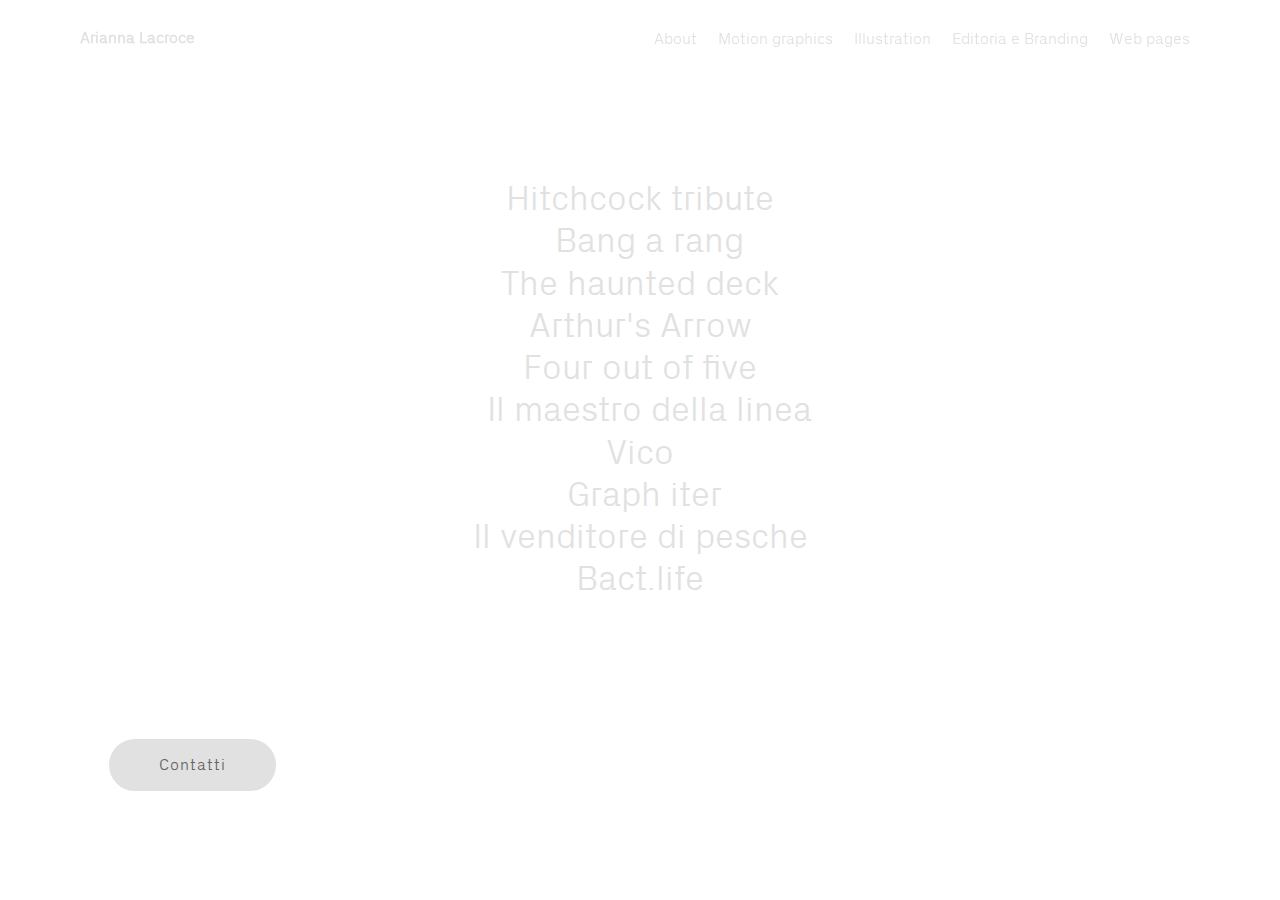
==== commit ffe74975: "create github pages" ====
--- a/index.html
+++ b/index.html
@@ -64,7 +64,7 @@
     </nav>
 </section>
 
-<section class="engine"><a href="https://mobirise.info/f">simple web creator</a></section><section class="header11 cid-ryn9vNfxSK" id="header11-z">
+<section class="engine"><a href="https://mobirise.info/p">web templates free download</a></section><section class="header11 cid-ryn9vNfxSK" id="header11-z">
 
     <!-- Block parameters controls (Blue "Gear" panel) -->
     
@@ -74,24 +74,13 @@
     <div class="container align-left">
         <div class="media-container-column mbr-white col-md-12">
             
-            <h1 class="mbr-section-title py-3 mbr-fonts-style display-1"><strong><a href="page2.html#content4-1q" target="_blank" class="text-primary"><br></a></strong><strong><a href="page2.html#content4-1q" target="_blank" class="text-primary">Hitchcock tribute</a></strong><strong><a href="page1.html"><br></a></strong><a href="page2.html#content4-1v">&nbsp;&nbsp;</a><strong><a href="page2.html#content4-1v" target="_blank" class="text-primary">Bang a rang</a></strong><br><strong><a href="page1.html#content4-j" target="_blank" class="text-primary">The haunted deck</a></strong><br><strong><a href="page1.html#content4-1h" target="_blank" class="text-primary">Arthur's Arrow</a></strong><br><strong><a href="page1.html#content4-1l" target="_blank" class="text-primary">Four out of five</a></strong><strong><br></strong>&nbsp; <a href="page3.html#content4-2r" target="_blank" class="text-primary">Il maestro della linea</a><br><a href="page3.html#content4-2w" target="_blank" class="text-primary">Vico</a><br><a href="page3.html#content4-32" target="_blank" class="text-primary">&nbsp;Graph iter</a><br><strong><a href="page4.html#content4-3n" class="text-primary" target="_blank">Il venditore di pesche</a></strong><br><strong><a href="page4.html#content4-3r" target="_blank" class="text-primary">Bact.life</a></strong><strong><br></strong></h1>
+            <h1 class="mbr-section-title py-3 mbr-fonts-style display-1"><strong><a href="page2.html#content4-1q" target="_blank" class="text-primary"><br></a></strong><strong><a href="page2.html#content4-1q" target="_blank" class="text-primary">Hitchcock tribute</a></strong><strong><a href="page1.html"><br></a></strong><a href="page2.html#content4-1v">&nbsp;&nbsp;</a><strong><a href="page2.html#content4-1v" target="_blank" class="text-primary">Bang a rang</a></strong><br><strong><a href="page1.html#content4-j" target="_blank" class="text-primary">The haunted deck</a></strong><br><strong><a href="page1.html#content4-1h" target="_blank" class="text-primary">Arthur's Arrow</a></strong><br><strong><a href="page1.html#content4-1l" target="_blank" class="text-primary">Four out of five</a></strong><strong><br></strong>&nbsp; <a href="page3.html#content4-2r" target="_blank" class="text-primary">Il maestro della linea</a><br><a href="page3.html#content4-2w" target="_blank" class="text-primary">Vico</a><br><a href="page3.html#content4-32" target="_blank" class="text-primary">&nbsp;Graph iter</a><br><strong><a href="page4.html#content4-3n" class="text-primary" target="_blank">Il venditore di pesche</a></strong><br><strong><a href="page4.html#content4-3r" target="_blank" class="text-primary">Bact.life</a></strong><br><strong><a href="page4.html#content4-3r" target="_blank" class="text-primary"><br></a></strong><strong><br></strong></h1>
             
-            
+            <div class="mbr-section-btn py-4"><a class="btn btn-md btn-primary display-4" href="page5.html">Contatti</a></div>
         </div>
     </div>
 
     
-</section>
-
-<section class="mbr-section article content1 cid-ryzlEa27ai" id="content1-4s">
-    
-     
-
-    <div class="container">
-        <div class="media-container-row">
-            <div class="mbr-text col-12 mbr-fonts-style display-7 col-md-12"><p><br></p><p><br></p><p><strong>email_ </strong>lacroce.arianna@gmail.com &nbsp;&nbsp;&nbsp;&nbsp;&nbsp;&nbsp;&nbsp;&nbsp;<strong>             instagram_ </strong><a href="https://www.instagram.com/sournut_/" target="_blank">@sournut_</a>&nbsp;&nbsp;&nbsp;&nbsp;&nbsp;&nbsp;&nbsp;&nbsp;&nbsp;&nbsp;&nbsp;&nbsp;<strong>            </strong>Communication design</p></div>
-        </div>
-    </div>
 </section>
 
 
--- a/assets/mobirise/css/mbr-additional.css
+++ b/assets/mobirise/css/mbr-additional.css
@@ -1822,21 +1822,6 @@
   text-align: center;
   color: #232323;
 }
-.cid-ryzlEa27ai {
-  padding-top: 0px;
-  padding-bottom: 30px;
-  background-color: #ffffff;
-}
-.cid-ryzlEa27ai .mbr-text,
-.cid-ryzlEa27ai blockquote {
-  color: #767676;
-}
-.cid-ryzlEa27ai .mbr-text P {
-  text-align: right;
-}
-.cid-ryzlEa27ai .mbr-text {
-  color: #cccccc;
-}
 .cid-ryngLbl1ND {
   padding-top: 120px;
   padding-bottom: 120px;
@@ -2300,21 +2285,6 @@
   opacity: 0.7;
   -webkit-transition: 0.2s background ease-in-out;
   transition: 0.2s background ease-in-out;
-}
-.cid-ryzlV6wAOv {
-  padding-top: 0px;
-  padding-bottom: 30px;
-  background-color: #ffffff;
-}
-.cid-ryzlV6wAOv .mbr-text,
-.cid-ryzlV6wAOv blockquote {
-  color: #767676;
-}
-.cid-ryzlV6wAOv .mbr-text P {
-  text-align: right;
-}
-.cid-ryzlV6wAOv .mbr-text {
-  color: #cccccc;
 }
 .cid-ryz6w2ei4C .navbar {
   padding: .5rem 0;
@@ -2882,7 +2852,7 @@
 .cid-ryu9iBsQrm {
   background: #ffffff;
   padding-top: 0px;
-  padding-bottom: 0px;
+  padding-bottom: 90px;
 }
 .cid-ryu9iBsQrm .video-block {
   margin: auto;
@@ -2891,21 +2861,6 @@
   .cid-ryu9iBsQrm .video-block {
     width: 100% !important;
   }
-}
-.cid-ryzmezIZgQ {
-  padding-top: 0px;
-  padding-bottom: 30px;
-  background-color: #ffffff;
-}
-.cid-ryzmezIZgQ .mbr-text,
-.cid-ryzmezIZgQ blockquote {
-  color: #767676;
-}
-.cid-ryzmezIZgQ .mbr-text P {
-  text-align: right;
-}
-.cid-ryzmezIZgQ .mbr-text {
-  color: #cccccc;
 }
 .cid-ryz6w2ei4C .navbar {
   padding: .5rem 0;
@@ -3943,7 +3898,7 @@
 }
 .cid-ryudV4QmjX {
   padding-top: 15px;
-  padding-bottom: 0px;
+  padding-bottom: 90px;
   background-color: #ffffff;
 }
 .cid-ryudV4QmjX .mbr-slider .carousel-control {
@@ -4002,21 +3957,6 @@
   -webkit-transition: 0.2s background ease-in-out;
   transition: 0.2s background ease-in-out;
   background: linear-gradient(to left, #554346, #45505b) !important;
-}
-.cid-ryzm1EJBbG {
-  padding-top: 0px;
-  padding-bottom: 30px;
-  background-color: #ffffff;
-}
-.cid-ryzm1EJBbG .mbr-text,
-.cid-ryzm1EJBbG blockquote {
-  color: #767676;
-}
-.cid-ryzm1EJBbG .mbr-text P {
-  text-align: right;
-}
-.cid-ryzm1EJBbG .mbr-text {
-  color: #cccccc;
 }
 .cid-ryz6w2ei4C .navbar {
   padding: .5rem 0;
@@ -4667,7 +4607,7 @@
 }
 .cid-rytj0Xpj0L {
   padding-top: 0px;
-  padding-bottom: 0px;
+  padding-bottom: 75px;
   background: #ffffff;
 }
 .cid-rytj0Xpj0L .images-container.container-fluid {
@@ -4714,21 +4654,6 @@
     padding: 0 0 2rem 0 !important;
     -webkit-flex-basis: initial !important;
   }
-}
-.cid-ryzmk5uYc9 {
-  padding-top: 0px;
-  padding-bottom: 30px;
-  background-color: #ffffff;
-}
-.cid-ryzmk5uYc9 .mbr-text,
-.cid-ryzmk5uYc9 blockquote {
-  color: #767676;
-}
-.cid-ryzmk5uYc9 .mbr-text P {
-  text-align: right;
-}
-.cid-ryzmk5uYc9 .mbr-text {
-  color: #cccccc;
 }
 .cid-ryz6w2ei4C .navbar {
   padding: .5rem 0;
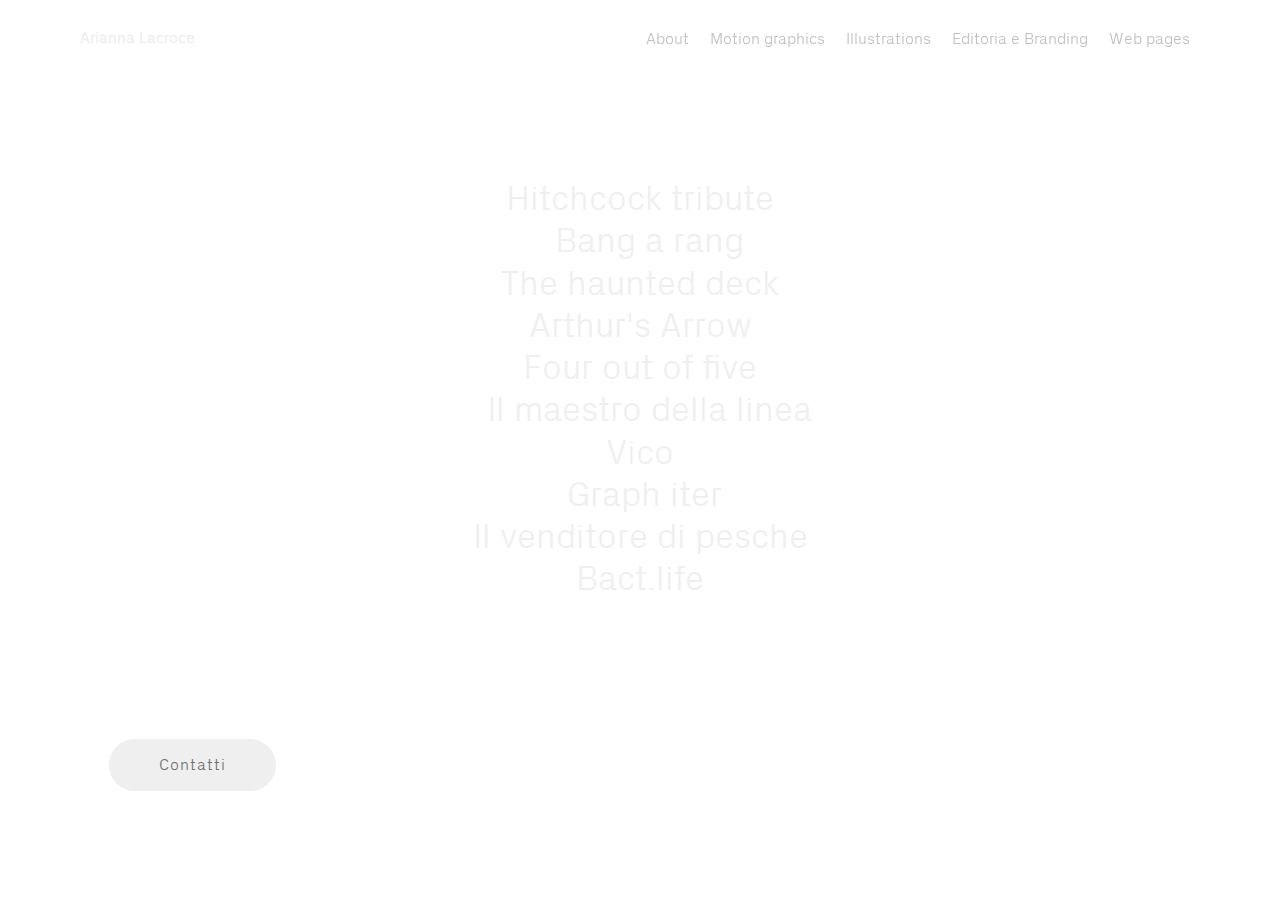
==== commit d8144964: "create github pages" ====
--- a/index.html
+++ b/index.html
@@ -47,16 +47,16 @@
         </div>
         <div class="collapse navbar-collapse" id="navbarSupportedContent">
             <ul class="navbar-nav nav-dropdown nav-right" data-app-modern-menu="true"><li class="nav-item">
-                    <a class="nav-link link text-primary display-4" href="page5.html">
+                    <a class="nav-link link text-warning display-4" href="page5.html">
                         
                         About</a>
-                </li><li class="nav-item"><a class="nav-link link text-primary display-4" href="page2.html">
+                </li><li class="nav-item"><a class="nav-link link text-warning display-4" href="page2.html">
                         
-                        Motion graphics</a></li><li class="nav-item"><a class="nav-link link text-primary display-4" href="page1.html">
+                        Motion graphics</a></li><li class="nav-item"><a class="nav-link link text-warning display-4" href="page1.html">
                         
-                        Illustration</a></li><li class="nav-item"><a class="nav-link link text-primary display-4" href="page3.html">
+                        Illustrations</a></li><li class="nav-item"><a class="nav-link link text-warning display-4" href="page3.html">
                         
-                        Editoria e Branding</a></li><li class="nav-item"><a class="nav-link link text-primary display-4" href="page4.html">
+                        Editoria e Branding</a></li><li class="nav-item"><a class="nav-link link text-warning display-4" href="page4.html">
                         
                         Web pages</a></li></ul>
             
@@ -64,7 +64,7 @@
     </nav>
 </section>
 
-<section class="engine"><a href="https://mobirise.info/p">web templates free download</a></section><section class="header11 cid-ryn9vNfxSK" id="header11-z">
+<section class="engine"><a href="https://mobirise.info/t">free amp templates</a></section><section class="header11 cid-ryn9vNfxSK" id="header11-z">
 
     <!-- Block parameters controls (Blue "Gear" panel) -->
     
@@ -76,7 +76,7 @@
             
             <h1 class="mbr-section-title py-3 mbr-fonts-style display-1"><strong><a href="page2.html#content4-1q" target="_blank" class="text-primary"><br></a></strong><strong><a href="page2.html#content4-1q" target="_blank" class="text-primary">Hitchcock tribute</a></strong><strong><a href="page1.html"><br></a></strong><a href="page2.html#content4-1v">&nbsp;&nbsp;</a><strong><a href="page2.html#content4-1v" target="_blank" class="text-primary">Bang a rang</a></strong><br><strong><a href="page1.html#content4-j" target="_blank" class="text-primary">The haunted deck</a></strong><br><strong><a href="page1.html#content4-1h" target="_blank" class="text-primary">Arthur's Arrow</a></strong><br><strong><a href="page1.html#content4-1l" target="_blank" class="text-primary">Four out of five</a></strong><strong><br></strong>&nbsp; <a href="page3.html#content4-2r" target="_blank" class="text-primary">Il maestro della linea</a><br><a href="page3.html#content4-2w" target="_blank" class="text-primary">Vico</a><br><a href="page3.html#content4-32" target="_blank" class="text-primary">&nbsp;Graph iter</a><br><strong><a href="page4.html#content4-3n" class="text-primary" target="_blank">Il venditore di pesche</a></strong><br><strong><a href="page4.html#content4-3r" target="_blank" class="text-primary">Bact.life</a></strong><br><strong><a href="page4.html#content4-3r" target="_blank" class="text-primary"><br></a></strong><strong><br></strong></h1>
             
-            <div class="mbr-section-btn py-4"><a class="btn btn-md btn-primary display-4" href="page5.html">Contatti</a></div>
+            <div class="mbr-section-btn py-4"><a class="btn btn-md btn-secondary display-4" href="page5.html">Contatti</a></div>
         </div>
     </div>
 
--- a/assets/mobirise/css/mbr-additional.css
+++ b/assets/mobirise/css/mbr-additional.css
@@ -126,7 +126,7 @@
   border-radius: 3px;
 }
 .bg-primary {
-  background-color: #e1e1e1 !important;
+  background-color: #efefef !important;
 }
 .bg-success {
   background-color: #ffef00 !important;
@@ -142,43 +142,43 @@
 }
 .btn-primary,
 .btn-primary:active {
-  background-color: #e1e1e1 !important;
-  border-color: #e1e1e1 !important;
-  color: #626262 !important;
+  background-color: #efefef !important;
+  border-color: #efefef !important;
+  color: #707070 !important;
 }
 .btn-primary:hover,
 .btn-primary:focus,
 .btn-primary.focus,
 .btn-primary.active {
-  color: #626262 !important;
-  background-color: #bbbbbb !important;
-  border-color: #bbbbbb !important;
+  color: #707070 !important;
+  background-color: #c9c9c9 !important;
+  border-color: #c9c9c9 !important;
 }
 .btn-primary.disabled,
 .btn-primary:disabled {
-  color: #626262 !important;
-  background-color: #bbbbbb !important;
-  border-color: #bbbbbb !important;
+  color: #707070 !important;
+  background-color: #c9c9c9 !important;
+  border-color: #c9c9c9 !important;
 }
 .btn-secondary,
 .btn-secondary:active {
-  background-color: #ff3366 !important;
-  border-color: #ff3366 !important;
-  color: #ffffff !important;
+  background-color: #efefef !important;
+  border-color: #efefef !important;
+  color: #707070 !important;
 }
 .btn-secondary:hover,
 .btn-secondary:focus,
 .btn-secondary.focus,
 .btn-secondary.active {
-  color: #ffffff !important;
-  background-color: #e50039 !important;
-  border-color: #e50039 !important;
+  color: #707070 !important;
+  background-color: #c9c9c9 !important;
+  border-color: #c9c9c9 !important;
 }
 .btn-secondary.disabled,
 .btn-secondary:disabled {
-  color: #ffffff !important;
-  background-color: #e50039 !important;
-  border-color: #e50039 !important;
+  color: #707070 !important;
+  background-color: #c9c9c9 !important;
+  border-color: #c9c9c9 !important;
 }
 .btn-info,
 .btn-info:active {
@@ -306,42 +306,42 @@
 .btn-primary-outline,
 .btn-primary-outline:active {
   background: none;
-  border-color: #aeaeae;
-  color: #aeaeae;
+  border-color: #bcbcbc;
+  color: #bcbcbc;
 }
 .btn-primary-outline:hover,
 .btn-primary-outline:focus,
 .btn-primary-outline.focus,
 .btn-primary-outline.active {
-  color: #626262;
-  background-color: #e1e1e1;
-  border-color: #e1e1e1;
+  color: #707070;
+  background-color: #efefef;
+  border-color: #efefef;
 }
 .btn-primary-outline.disabled,
 .btn-primary-outline:disabled {
-  color: #626262 !important;
-  background-color: #e1e1e1 !important;
-  border-color: #e1e1e1 !important;
+  color: #707070 !important;
+  background-color: #efefef !important;
+  border-color: #efefef !important;
 }
 .btn-secondary-outline,
 .btn-secondary-outline:active {
   background: none;
-  border-color: #cc0033;
-  color: #cc0033;
+  border-color: #bcbcbc;
+  color: #bcbcbc;
 }
 .btn-secondary-outline:hover,
 .btn-secondary-outline:focus,
 .btn-secondary-outline.focus,
 .btn-secondary-outline.active {
-  color: #ffffff;
-  background-color: #ff3366;
-  border-color: #ff3366;
+  color: #707070;
+  background-color: #efefef;
+  border-color: #efefef;
 }
 .btn-secondary-outline.disabled,
 .btn-secondary-outline:disabled {
-  color: #ffffff !important;
-  background-color: #ff3366 !important;
-  border-color: #ff3366 !important;
+  color: #707070 !important;
+  background-color: #efefef !important;
+  border-color: #efefef !important;
 }
 .btn-info-outline,
 .btn-info-outline:active {
@@ -458,10 +458,10 @@
   border-color: #ffffff;
 }
 .text-primary {
-  color: #e1e1e1 !important;
+  color: #efefef !important;
 }
 .text-secondary {
-  color: #ff3366 !important;
+  color: #efefef !important;
 }
 .text-success {
   color: #ffef00 !important;
@@ -483,11 +483,11 @@
 }
 a.text-primary:hover,
 a.text-primary:focus {
-  color: #aeaeae !important;
+  color: #bcbcbc !important;
 }
 a.text-secondary:hover,
 a.text-secondary:focus {
-  color: #cc0033 !important;
+  color: #bcbcbc !important;
 }
 a.text-success:hover,
 a.text-success:focus {
@@ -541,9 +541,9 @@
   border-radius: 100px !important;
 }
 .mbr-gallery-filter li.active .btn {
-  background-color: #e1e1e1;
-  border-color: #e1e1e1;
-  color: #6e6e6e;
+  background-color: #efefef;
+  border-color: #efefef;
+  color: #7c7c7c;
 }
 .mbr-gallery-filter li.active .btn:focus {
   box-shadow: none;
@@ -559,7 +559,7 @@
 }
 a,
 a:hover {
-  color: #e1e1e1;
+  color: #efefef;
 }
 .mbr-plan-header.bg-primary .mbr-plan-subtitle,
 .mbr-plan-header.bg-primary .mbr-plan-price-desc {
@@ -684,7 +684,7 @@
   padding: 10px 0 10px 20px;
   font-size: 1.09rem;
   position: relative;
-  border-color: #e1e1e1;
+  border-color: #efefef;
   border-width: 3px;
 }
 ul,
@@ -773,7 +773,7 @@
   text-align: center;
   position: relative;
   border: 2px solid #c0a375;
-  border-color: #e1e1e1;
+  border-color: #efefef;
   color: #232323;
   cursor: pointer;
 }
@@ -784,7 +784,7 @@
 }
 .btn-social:hover {
   color: #fff;
-  background: #e1e1e1;
+  background: #efefef;
 }
 .btn-social + .btn {
   margin-left: .1rem;
@@ -792,11 +792,11 @@
 /* Footer */
 .mbr-footer-content li::before,
 .mbr-footer .mbr-contacts li::before {
-  background: #e1e1e1;
+  background: #efefef;
 }
 .mbr-footer-content li a:hover,
 .mbr-footer .mbr-contacts li a:hover {
-  color: #e1e1e1;
+  color: #efefef;
 }
 .footer3 input[type="email"],
 .footer4 input[type="email"] {
@@ -1378,7 +1378,7 @@
 }
 .jq-selectbox li:hover,
 .jq-selectbox li.selected {
-  background-color: #e1e1e1;
+  background-color: #efefef;
   color: #000000;
 }
 .jq-selectbox .jq-selectbox__trigger-arrow,
@@ -1391,20 +1391,20 @@
 .jq-selectbox:hover .jq-selectbox__trigger-arrow,
 .jq-number__spin.minus:hover:after,
 .jq-number__spin.plus:hover:after {
-  border-top-color: #e1e1e1;
-  border-bottom-color: #e1e1e1;
+  border-top-color: #efefef;
+  border-bottom-color: #efefef;
 }
 .xdsoft_datetimepicker .xdsoft_calendar td.xdsoft_default,
 .xdsoft_datetimepicker .xdsoft_calendar td.xdsoft_current,
 .xdsoft_datetimepicker .xdsoft_timepicker .xdsoft_time_box > div > div.xdsoft_current {
   color: #000000 !important;
-  background-color: #e1e1e1 !important;
+  background-color: #efefef !important;
   box-shadow: none!important;
 }
 .xdsoft_datetimepicker .xdsoft_calendar td:hover,
 .xdsoft_datetimepicker .xdsoft_timepicker .xdsoft_time_box > div > div:hover {
-  color: #ffffff !important;
-  background: #ff3366 !important;
+  color: #000000 !important;
+  background: #efefef !important;
   box-shadow: none !important;
 }
 .cid-ryz6w2ei4C .navbar {
@@ -1576,7 +1576,7 @@
   width: 30px;
   height: 2px;
   border-right: 5px;
-  background-color: #ffffff;
+  background-color: #fac732;
 }
 .cid-ryz6w2ei4C button.navbar-toggler .hamburger span:nth-child(1) {
   top: 0;
@@ -1811,7 +1811,7 @@
 }
 .cid-ryn9vNfxSK {
   padding-top: 120px;
-  padding-bottom: 15px;
+  padding-bottom: 45px;
   background: linear-gradient(45deg, #ffffff, #ffffff);
 }
 .cid-ryn9vNfxSK .mbr-section-subtitle {
@@ -1839,7 +1839,7 @@
   color: #767676;
 }
 .cid-ryn6NlgbG1 H2 {
-  color: #767676;
+  color: #cccccc;
 }
 .cid-rynk51UciN {
   padding-top: 75px;
@@ -1947,7 +1947,7 @@
   color: #767676;
 }
 .cid-rynl4XiSmb H2 {
-  color: #767676;
+  color: #cccccc;
 }
 .cid-rynl5xcEDM {
   padding-top: 75px;
@@ -2076,7 +2076,7 @@
   color: #767676;
 }
 .cid-rynnEK8ND6 H2 {
-  color: #767676;
+  color: #cccccc;
 }
 .cid-rynnFep9dX {
   padding-top: 75px;
@@ -2224,11 +2224,11 @@
   color: #767676;
 }
 .cid-ryt4xirtGZ H2 {
-  color: #767676;
+  color: #cccccc;
 }
 .cid-ryt5lsp41V {
   padding-top: 90px;
-  padding-bottom: 90px;
+  padding-bottom: 135px;
   background-color: #ffffff;
 }
 .cid-ryt5lsp41V .mbr-slider .carousel-control {
@@ -2455,7 +2455,7 @@
   width: 30px;
   height: 2px;
   border-right: 5px;
-  background-color: #ffffff;
+  background-color: #fac732;
 }
 .cid-ryz6w2ei4C button.navbar-toggler .hamburger span:nth-child(1) {
   top: 0;
@@ -3031,7 +3031,7 @@
   width: 30px;
   height: 2px;
   border-right: 5px;
-  background-color: #ffffff;
+  background-color: #fac732;
 }
 .cid-ryz6w2ei4C button.navbar-toggler .hamburger span:nth-child(1) {
   top: 0;
@@ -4127,7 +4127,7 @@
   width: 30px;
   height: 2px;
   border-right: 5px;
-  background-color: #ffffff;
+  background-color: #fac732;
 }
 .cid-ryz6w2ei4C button.navbar-toggler .hamburger span:nth-child(1) {
   top: 0;
@@ -4380,8 +4380,8 @@
   color: #767676;
 }
 .cid-rytcl0hNSz {
-  padding-top: 75px;
-  padding-bottom: 15px;
+  padding-top: 60px;
+  padding-bottom: 0px;
   background-color: #ffffff;
 }
 .cid-rytcl0hNSz .mbr-text {
@@ -4574,7 +4574,7 @@
 }
 .cid-rytcl2duVj {
   padding-top: 0px;
-  padding-bottom: 60px;
+  padding-bottom: 0px;
   background-color: #ffffff;
 }
 .cid-rytcl2duVj .mbr-text,
@@ -4587,7 +4587,7 @@
 .cid-rytgo9b6H8 {
   background: #ffffff;
   padding-top: 0px;
-  padding-bottom: 60px;
+  padding-bottom: 0px;
 }
 .cid-rytgo9b6H8 .image-block {
   margin: auto;
@@ -4607,7 +4607,7 @@
 }
 .cid-rytj0Xpj0L {
   padding-top: 0px;
-  padding-bottom: 75px;
+  padding-bottom: 120px;
   background: #ffffff;
 }
 .cid-rytj0Xpj0L .images-container.container-fluid {
@@ -4824,7 +4824,7 @@
   width: 30px;
   height: 2px;
   border-right: 5px;
-  background-color: #ffffff;
+  background-color: #fac732;
 }
 .cid-ryz6w2ei4C button.navbar-toggler .hamburger span:nth-child(1) {
   top: 0;
@@ -5079,7 +5079,7 @@
   text-align: right;
 }
 .cid-ryzl6aHj52 .mbr-text {
-  color: #cccccc;
+  color: #fac732;
 }
 .cid-ryz6w2ei4C .navbar {
   padding: .5rem 0;
@@ -5250,7 +5250,7 @@
   width: 30px;
   height: 2px;
   border-right: 5px;
-  background-color: #ffffff;
+  background-color: #fac732;
 }
 .cid-ryz6w2ei4C button.navbar-toggler .hamburger span:nth-child(1) {
   top: 0;
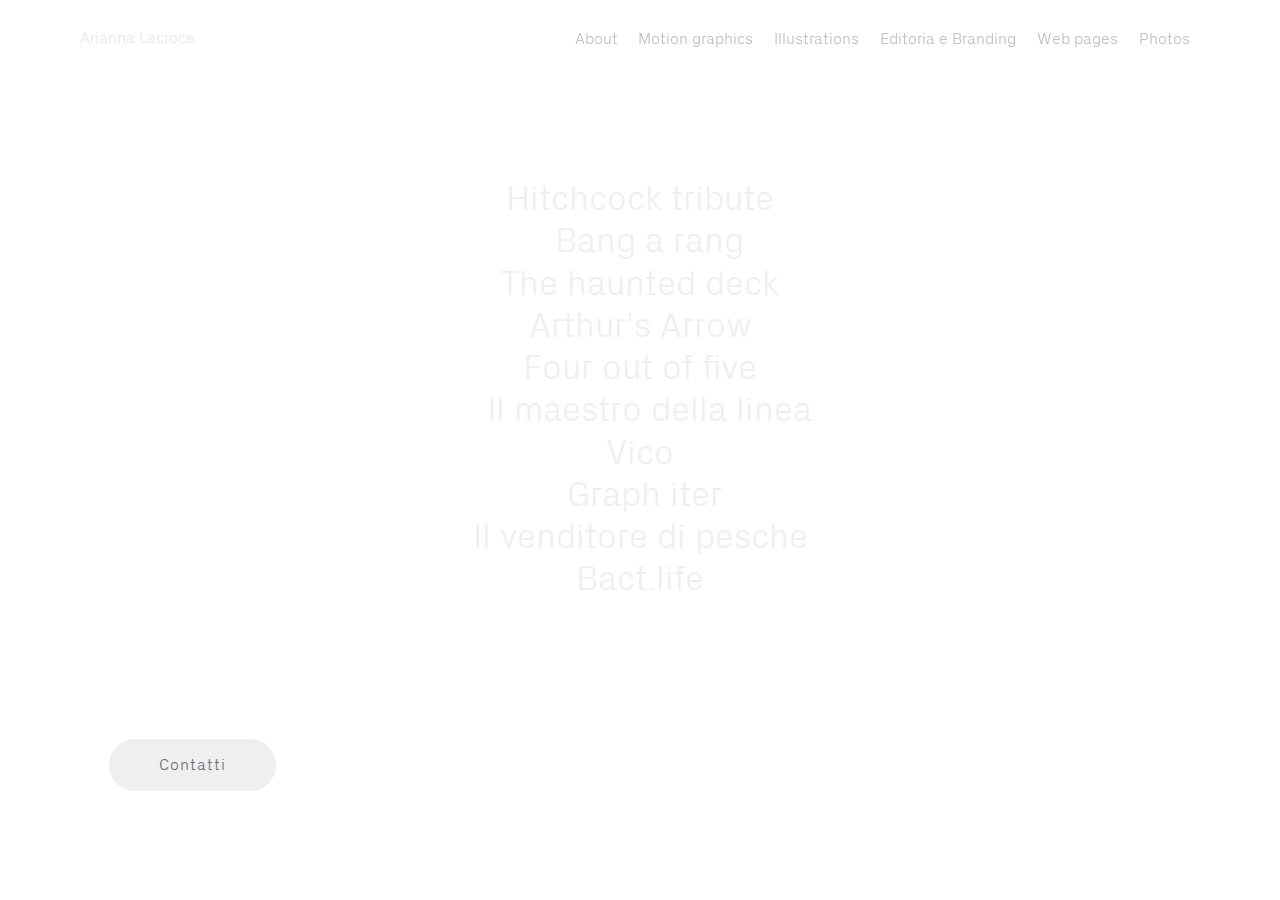
==== commit dc2d345e: "create github pages" ====
--- a/index.html
+++ b/index.html
@@ -58,13 +58,15 @@
                         
                         Editoria e Branding</a></li><li class="nav-item"><a class="nav-link link text-warning display-4" href="page4.html">
                         
-                        Web pages</a></li></ul>
+                        Web pages</a></li><li class="nav-item"><a class="nav-link link text-warning display-4" href="page4.html">
+                        
+                        Photos</a></li></ul>
             
         </div>
     </nav>
 </section>
 
-<section class="engine"><a href="https://mobirise.info/t">free amp templates</a></section><section class="header11 cid-ryn9vNfxSK" id="header11-z">
+<section class="engine"><a href="https://mobirise.info/q">free responsive website templates</a></section><section class="header11 cid-ryn9vNfxSK" id="header11-z">
 
     <!-- Block parameters controls (Blue "Gear" panel) -->
     
--- a/assets/mobirise/css/mbr-additional.css
+++ b/assets/mobirise/css/mbr-additional.css
@@ -5483,3 +5483,1240 @@
 .cid-ryz6w2ei4C .dropdown-item:hover {
   color: #c1c1c1 !important;
 }
+.cid-ryzJ3pz0Xy {
+  padding-top: 120px;
+  padding-bottom: 120px;
+  background-color: #ffffff;
+}
+.cid-ryzJ3pz0Xy H1 {
+  color: #767676;
+}
+.cid-ryzJ3q2NQa {
+  padding-top: 120px;
+  padding-bottom: 0px;
+  background-color: #ffffff;
+}
+.cid-ryzJ3q2NQa .mbr-section-subtitle {
+  color: #767676;
+}
+.cid-ryzJ3q2NQa H2 {
+  color: #cccccc;
+}
+.cid-ryzJrgRQ5J {
+  padding-top: 60px;
+  padding-bottom: 30px;
+  background: #ffffff;
+}
+.cid-ryzJrgRQ5J .images-container.container-fluid {
+  padding: 0;
+}
+.cid-ryzJrgRQ5J .media-container-row {
+  margin: 0 auto;
+  align-items: stretch;
+  -webkit-align-items: stretch;
+}
+.cid-ryzJrgRQ5J .media-container-row .img-item {
+  display: -webkit-flex;
+  flex-direction: column;
+  justify-content: center;
+  position: relative;
+  width: 100%;
+  z-index: 1;
+  -webkit-flex-direction: column;
+  -webkit-justify-content: center;
+}
+.cid-ryzJrgRQ5J .media-container-row .img-item img {
+  width: 100%;
+  min-height: 1px;
+}
+.cid-ryzJrgRQ5J .media-container-row .img-item .img-caption {
+  background: #ffffff;
+  z-index: 2;
+  padding: 1rem 1rem;
+  word-break: break-word;
+}
+.cid-ryzJrgRQ5J .media-container-row .img-item .img-caption p {
+  margin-bottom: 0;
+}
+.cid-ryzJrgRQ5J .media-container-row .img-item.item1 {
+  padding: 0 2rem 0 0;
+}
+@media (max-width: 992px) {
+  .cid-ryzJrgRQ5J .img-item {
+    width: 100% !important;
+  }
+  .cid-ryzJrgRQ5J .img-item.item1 {
+    width: 100%;
+    flex-basis: initial !important;
+    padding: 0 0 2rem 0 !important;
+    -webkit-flex-basis: initial !important;
+  }
+}
+.cid-ryzLdzPKwm {
+  padding-top: 0px;
+  padding-bottom: 30px;
+  background: #ffffff;
+}
+.cid-ryzLdzPKwm .images-container.container-fluid {
+  padding: 0;
+}
+.cid-ryzLdzPKwm .media-container-row {
+  margin: 0 auto;
+  align-items: stretch;
+  -webkit-align-items: stretch;
+}
+.cid-ryzLdzPKwm .media-container-row .img-item {
+  display: -webkit-flex;
+  flex-direction: column;
+  justify-content: center;
+  position: relative;
+  width: 100%;
+  z-index: 1;
+  -webkit-flex-direction: column;
+  -webkit-justify-content: center;
+}
+.cid-ryzLdzPKwm .media-container-row .img-item img {
+  width: 100%;
+  min-height: 1px;
+}
+.cid-ryzLdzPKwm .media-container-row .img-item .img-caption {
+  background: #ffffff;
+  z-index: 2;
+  padding: 1rem 1rem;
+  word-break: break-word;
+}
+.cid-ryzLdzPKwm .media-container-row .img-item .img-caption p {
+  margin-bottom: 0;
+}
+.cid-ryzLdzPKwm .media-container-row .img-item.item1 {
+  padding: 0 2rem 0 0;
+}
+@media (max-width: 992px) {
+  .cid-ryzLdzPKwm .img-item {
+    width: 100% !important;
+  }
+  .cid-ryzLdzPKwm .img-item.item1 {
+    width: 100%;
+    flex-basis: initial !important;
+    padding: 0 0 2rem 0 !important;
+    -webkit-flex-basis: initial !important;
+  }
+}
+.cid-ryzMHHdsxy {
+  padding-top: 0px;
+  padding-bottom: 120px;
+  background: #ffffff;
+}
+.cid-ryzMHHdsxy .images-container.container-fluid {
+  padding: 0;
+}
+.cid-ryzMHHdsxy .media-container-row {
+  margin: 0 auto;
+  align-items: stretch;
+  -webkit-align-items: stretch;
+}
+.cid-ryzMHHdsxy .media-container-row .img-item {
+  display: -webkit-flex;
+  flex-direction: column;
+  justify-content: center;
+  position: relative;
+  width: 100%;
+  z-index: 1;
+  -webkit-flex-direction: column;
+  -webkit-justify-content: center;
+}
+.cid-ryzMHHdsxy .media-container-row .img-item img {
+  width: 100%;
+  min-height: 1px;
+}
+.cid-ryzMHHdsxy .media-container-row .img-item .img-caption {
+  background: #ffffff;
+  z-index: 2;
+  padding: 1rem 1rem;
+  word-break: break-word;
+}
+.cid-ryzMHHdsxy .media-container-row .img-item .img-caption p {
+  margin-bottom: 0;
+}
+.cid-ryzMHHdsxy .media-container-row .img-item.item1 {
+  padding: 0 2rem 0 0;
+}
+@media (max-width: 992px) {
+  .cid-ryzMHHdsxy .img-item {
+    width: 100% !important;
+  }
+  .cid-ryzMHHdsxy .img-item.item1 {
+    width: 100%;
+    flex-basis: initial !important;
+    padding: 0 0 2rem 0 !important;
+    -webkit-flex-basis: initial !important;
+  }
+}
+.cid-ryzJ3rzJBv {
+  padding-top: 120px;
+  padding-bottom: 45px;
+  background-color: #ffffff;
+}
+.cid-ryzJ3rzJBv .mbr-section-subtitle {
+  color: #767676;
+}
+.cid-ryzJ3rzJBv H2 {
+  color: #cccccc;
+}
+.cid-ryzVqob0Gx {
+  padding-top: 0px;
+  padding-bottom: 30px;
+  background: #ffffff;
+}
+.cid-ryzVqob0Gx .images-container.container-fluid {
+  padding: 0;
+}
+.cid-ryzVqob0Gx .media-container-row {
+  margin: 0 auto;
+  align-items: stretch;
+  -webkit-align-items: stretch;
+}
+.cid-ryzVqob0Gx .media-container-row .img-item {
+  display: -webkit-flex;
+  flex-direction: column;
+  justify-content: center;
+  position: relative;
+  width: 100%;
+  z-index: 1;
+  -webkit-flex-direction: column;
+  -webkit-justify-content: center;
+}
+.cid-ryzVqob0Gx .media-container-row .img-item img {
+  width: 100%;
+  min-height: 1px;
+}
+.cid-ryzVqob0Gx .media-container-row .img-item .img-caption {
+  background: #ffffff;
+  z-index: 2;
+  padding: 1rem 1rem;
+  word-break: break-word;
+}
+.cid-ryzVqob0Gx .media-container-row .img-item .img-caption p {
+  margin-bottom: 0;
+}
+.cid-ryzVqob0Gx .media-container-row .img-item.item1 {
+  padding: 0 2rem 0 0;
+}
+@media (max-width: 992px) {
+  .cid-ryzVqob0Gx .img-item {
+    width: 100% !important;
+  }
+  .cid-ryzVqob0Gx .img-item.item1 {
+    width: 100%;
+    flex-basis: initial !important;
+    padding: 0 0 2rem 0 !important;
+    -webkit-flex-basis: initial !important;
+  }
+}
+.cid-ryzPxq95X4 {
+  padding-top: 0px;
+  padding-bottom: 120px;
+  background: #ffffff;
+}
+.cid-ryzPxq95X4 .images-container.container-fluid {
+  padding: 0;
+}
+.cid-ryzPxq95X4 .media-container-row {
+  margin: 0 auto;
+  align-items: stretch;
+  -webkit-align-items: stretch;
+}
+.cid-ryzPxq95X4 .media-container-row .img-item {
+  display: -webkit-flex;
+  flex-direction: column;
+  justify-content: center;
+  position: relative;
+  width: 100%;
+  z-index: 1;
+  -webkit-flex-direction: column;
+  -webkit-justify-content: center;
+}
+.cid-ryzPxq95X4 .media-container-row .img-item img {
+  width: 100%;
+  min-height: 1px;
+}
+.cid-ryzPxq95X4 .media-container-row .img-item .img-caption {
+  background: #ffffff;
+  z-index: 2;
+  padding: 1rem 1rem;
+  word-break: break-word;
+}
+.cid-ryzPxq95X4 .media-container-row .img-item .img-caption p {
+  margin-bottom: 0;
+}
+.cid-ryzPxq95X4 .media-container-row .img-item.item1 {
+  padding: 0 2rem 0 0;
+}
+@media (max-width: 992px) {
+  .cid-ryzPxq95X4 .img-item {
+    width: 100% !important;
+  }
+  .cid-ryzPxq95X4 .img-item.item1 {
+    width: 100%;
+    flex-basis: initial !important;
+    padding: 0 0 2rem 0 !important;
+    -webkit-flex-basis: initial !important;
+  }
+}
+.cid-ryzJ3tmtrZ {
+  padding-top: 120px;
+  padding-bottom: 0px;
+  background-color: #ffffff;
+}
+.cid-ryzJ3tmtrZ .mbr-section-subtitle {
+  color: #767676;
+}
+.cid-ryzJ3tmtrZ H2 {
+  color: #cccccc;
+}
+.cid-ryzXeynfgY {
+  padding-top: 45px;
+  padding-bottom: 30px;
+  background: #ffffff;
+}
+.cid-ryzXeynfgY .images-container.container-fluid {
+  padding: 0;
+}
+.cid-ryzXeynfgY .media-container-row {
+  margin: 0 auto;
+  align-items: stretch;
+  -webkit-align-items: stretch;
+}
+.cid-ryzXeynfgY .media-container-row .img-item {
+  display: -webkit-flex;
+  flex-direction: column;
+  justify-content: center;
+  position: relative;
+  width: 100%;
+  z-index: 1;
+  -webkit-flex-direction: column;
+  -webkit-justify-content: center;
+}
+.cid-ryzXeynfgY .media-container-row .img-item img {
+  width: 100%;
+  min-height: 1px;
+}
+.cid-ryzXeynfgY .media-container-row .img-item .img-caption {
+  background: #ffffff;
+  z-index: 2;
+  padding: 1rem 1rem;
+  word-break: break-word;
+}
+.cid-ryzXeynfgY .media-container-row .img-item .img-caption p {
+  margin-bottom: 0;
+}
+.cid-ryzXeynfgY .media-container-row .img-item.item1 {
+  padding: 0 2rem 0 0;
+}
+@media (max-width: 992px) {
+  .cid-ryzXeynfgY .img-item {
+    width: 100% !important;
+  }
+  .cid-ryzXeynfgY .img-item.item1 {
+    width: 100%;
+    flex-basis: initial !important;
+    padding: 0 0 2rem 0 !important;
+    -webkit-flex-basis: initial !important;
+  }
+}
+.cid-ryzZiApKVf {
+  padding-top: 0px;
+  padding-bottom: 120px;
+  background: #ffffff;
+}
+.cid-ryzZiApKVf .images-container.container-fluid {
+  padding: 0;
+}
+.cid-ryzZiApKVf .media-container-row {
+  margin: 0 auto;
+  align-items: stretch;
+  -webkit-align-items: stretch;
+}
+.cid-ryzZiApKVf .media-container-row .img-item {
+  display: -webkit-flex;
+  flex-direction: column;
+  justify-content: center;
+  position: relative;
+  width: 100%;
+  z-index: 1;
+  -webkit-flex-direction: column;
+  -webkit-justify-content: center;
+}
+.cid-ryzZiApKVf .media-container-row .img-item img {
+  width: 100%;
+  min-height: 1px;
+}
+.cid-ryzZiApKVf .media-container-row .img-item .img-caption {
+  background: #ffffff;
+  z-index: 2;
+  padding: 1rem 1rem;
+  word-break: break-word;
+}
+.cid-ryzZiApKVf .media-container-row .img-item .img-caption p {
+  margin-bottom: 0;
+}
+.cid-ryzZiApKVf .media-container-row .img-item.item1 {
+  padding: 0 2rem 0 0;
+}
+@media (max-width: 992px) {
+  .cid-ryzZiApKVf .img-item {
+    width: 100% !important;
+  }
+  .cid-ryzZiApKVf .img-item.item1 {
+    width: 100%;
+    flex-basis: initial !important;
+    padding: 0 0 2rem 0 !important;
+    -webkit-flex-basis: initial !important;
+  }
+}
+.cid-ryzJ3wMSXL {
+  padding-top: 120px;
+  padding-bottom: 0px;
+  background-color: #ffffff;
+}
+.cid-ryzJ3wMSXL .mbr-section-subtitle {
+  color: #767676;
+}
+.cid-ryzJ3wMSXL H2 {
+  color: #cccccc;
+}
+.cid-ryA0RUTAa1 {
+  padding-top: 45px;
+  padding-bottom: 30px;
+  background: #ffffff;
+}
+.cid-ryA0RUTAa1 .images-container.container-fluid {
+  padding: 0;
+}
+.cid-ryA0RUTAa1 .media-container-row {
+  margin: 0 auto;
+  align-items: stretch;
+  -webkit-align-items: stretch;
+}
+.cid-ryA0RUTAa1 .media-container-row .img-item {
+  display: -webkit-flex;
+  flex-direction: column;
+  justify-content: center;
+  position: relative;
+  width: 100%;
+  z-index: 1;
+  -webkit-flex-direction: column;
+  -webkit-justify-content: center;
+}
+.cid-ryA0RUTAa1 .media-container-row .img-item img {
+  width: 100%;
+  min-height: 1px;
+}
+.cid-ryA0RUTAa1 .media-container-row .img-item .img-caption {
+  background: #ffffff;
+  z-index: 2;
+  padding: 1rem 1rem;
+  word-break: break-word;
+}
+.cid-ryA0RUTAa1 .media-container-row .img-item .img-caption p {
+  margin-bottom: 0;
+}
+.cid-ryA0RUTAa1 .media-container-row .img-item.item1 {
+  padding: 0 2rem 0 0;
+}
+@media (max-width: 992px) {
+  .cid-ryA0RUTAa1 .img-item {
+    width: 100% !important;
+  }
+  .cid-ryA0RUTAa1 .img-item.item1 {
+    width: 100%;
+    flex-basis: initial !important;
+    padding: 0 0 2rem 0 !important;
+    -webkit-flex-basis: initial !important;
+  }
+}
+.cid-ryA1DKOlzr {
+  padding-top: 0px;
+  padding-bottom: 120px;
+  background: #ffffff;
+}
+.cid-ryA1DKOlzr .images-container.container-fluid {
+  padding: 0;
+}
+.cid-ryA1DKOlzr .media-container-row {
+  margin: 0 auto;
+  align-items: stretch;
+  -webkit-align-items: stretch;
+}
+.cid-ryA1DKOlzr .media-container-row .img-item {
+  display: -webkit-flex;
+  flex-direction: column;
+  justify-content: center;
+  position: relative;
+  width: 100%;
+  z-index: 1;
+  -webkit-flex-direction: column;
+  -webkit-justify-content: center;
+}
+.cid-ryA1DKOlzr .media-container-row .img-item img {
+  width: 100%;
+  min-height: 1px;
+}
+.cid-ryA1DKOlzr .media-container-row .img-item .img-caption {
+  background: #ffffff;
+  z-index: 2;
+  padding: 1rem 1rem;
+  word-break: break-word;
+}
+.cid-ryA1DKOlzr .media-container-row .img-item .img-caption p {
+  margin-bottom: 0;
+}
+.cid-ryA1DKOlzr .media-container-row .img-item.item1 {
+  padding: 0 2rem 0 0;
+}
+@media (max-width: 992px) {
+  .cid-ryA1DKOlzr .img-item {
+    width: 100% !important;
+  }
+  .cid-ryA1DKOlzr .img-item.item1 {
+    width: 100%;
+    flex-basis: initial !important;
+    padding: 0 0 2rem 0 !important;
+    -webkit-flex-basis: initial !important;
+  }
+}
+.cid-ryzJ3y9oip .navbar {
+  padding: .5rem 0;
+  background: #ffffff;
+  transition: none;
+  min-height: 77px;
+}
+.cid-ryzJ3y9oip .navbar-dropdown.bg-color.transparent.opened {
+  background: #ffffff;
+}
+.cid-ryzJ3y9oip a {
+  font-style: normal;
+}
+.cid-ryzJ3y9oip .nav-item span {
+  padding-right: 0.4em;
+  line-height: 0.5em;
+  vertical-align: text-bottom;
+  position: relative;
+  text-decoration: none;
+}
+.cid-ryzJ3y9oip .nav-item a {
+  display: -webkit-flex;
+  align-items: center;
+  justify-content: center;
+  padding: 0.7rem 0 !important;
+  margin: 0rem .65rem !important;
+  -webkit-align-items: center;
+  -webkit-justify-content: center;
+}
+.cid-ryzJ3y9oip .nav-item:focus,
+.cid-ryzJ3y9oip .nav-link:focus {
+  outline: none;
+}
+.cid-ryzJ3y9oip .btn {
+  padding: 0.4rem 1.5rem;
+  display: -webkit-inline-flex;
+  align-items: center;
+  -webkit-align-items: center;
+}
+.cid-ryzJ3y9oip .btn .mbr-iconfont {
+  font-size: 1.6rem;
+}
+.cid-ryzJ3y9oip .menu-logo {
+  margin-right: auto;
+}
+.cid-ryzJ3y9oip .menu-logo .navbar-brand {
+  display: flex;
+  margin-left: 5rem;
+  padding: 0;
+  transition: padding .2s;
+  min-height: 3.8rem;
+  -webkit-align-items: center;
+  align-items: center;
+}
+.cid-ryzJ3y9oip .menu-logo .navbar-brand .navbar-caption-wrap {
+  display: flex;
+  -webkit-align-items: center;
+  align-items: center;
+  word-break: break-word;
+  min-width: 7rem;
+  margin: .3rem 0;
+}
+.cid-ryzJ3y9oip .menu-logo .navbar-brand .navbar-caption-wrap .navbar-caption {
+  line-height: 1.2rem !important;
+  padding-right: 2rem;
+}
+.cid-ryzJ3y9oip .menu-logo .navbar-brand .navbar-logo {
+  font-size: 4rem;
+  transition: font-size 0.25s;
+}
+.cid-ryzJ3y9oip .menu-logo .navbar-brand .navbar-logo img {
+  display: flex;
+}
+.cid-ryzJ3y9oip .menu-logo .navbar-brand .navbar-logo .mbr-iconfont {
+  transition: font-size 0.25s;
+}
+.cid-ryzJ3y9oip .menu-logo .navbar-brand .navbar-logo a {
+  display: inline-flex;
+}
+.cid-ryzJ3y9oip .navbar-toggleable-sm .navbar-collapse {
+  justify-content: flex-end;
+  -webkit-justify-content: flex-end;
+  padding-right: 5rem;
+  width: auto;
+}
+.cid-ryzJ3y9oip .navbar-toggleable-sm .navbar-collapse .navbar-nav {
+  flex-wrap: wrap;
+  -webkit-flex-wrap: wrap;
+  padding-left: 0;
+}
+.cid-ryzJ3y9oip .navbar-toggleable-sm .navbar-collapse .navbar-nav .nav-item {
+  -webkit-align-self: center;
+  align-self: center;
+}
+.cid-ryzJ3y9oip .navbar-toggleable-sm .navbar-collapse .navbar-buttons {
+  padding-left: 0;
+  padding-bottom: 0;
+}
+.cid-ryzJ3y9oip .dropdown .dropdown-menu {
+  background: #ffffff;
+  display: none;
+  position: absolute;
+  min-width: 5rem;
+  padding-top: 1.4rem;
+  padding-bottom: 1.4rem;
+  text-align: left;
+}
+.cid-ryzJ3y9oip .dropdown .dropdown-menu .dropdown-item {
+  width: auto;
+  padding: 0.235em 1.5385em 0.235em 1.5385em !important;
+}
+.cid-ryzJ3y9oip .dropdown .dropdown-menu .dropdown-item::after {
+  right: 0.5rem;
+}
+.cid-ryzJ3y9oip .dropdown .dropdown-menu .dropdown-submenu {
+  margin: 0;
+}
+.cid-ryzJ3y9oip .dropdown.open > .dropdown-menu {
+  display: block;
+}
+.cid-ryzJ3y9oip .navbar-toggleable-sm.opened:after {
+  position: absolute;
+  width: 100vw;
+  height: 100vh;
+  content: '';
+  background-color: rgba(0, 0, 0, 0.1);
+  left: 0;
+  bottom: 0;
+  transform: translateY(100%);
+  -webkit-transform: translateY(100%);
+  z-index: 1000;
+}
+.cid-ryzJ3y9oip .navbar.navbar-short {
+  min-height: 60px;
+  transition: all .2s;
+}
+.cid-ryzJ3y9oip .navbar.navbar-short .navbar-toggler-right {
+  top: 20px;
+}
+.cid-ryzJ3y9oip .navbar.navbar-short .navbar-logo a {
+  font-size: 2.5rem !important;
+  line-height: 2.5rem;
+  transition: font-size 0.25s;
+}
+.cid-ryzJ3y9oip .navbar.navbar-short .navbar-logo a .mbr-iconfont {
+  font-size: 2.5rem !important;
+}
+.cid-ryzJ3y9oip .navbar.navbar-short .navbar-logo a img {
+  height: 3rem !important;
+}
+.cid-ryzJ3y9oip .navbar.navbar-short .navbar-brand {
+  min-height: 3rem;
+}
+.cid-ryzJ3y9oip button.navbar-toggler {
+  width: 31px;
+  height: 18px;
+  cursor: pointer;
+  transition: all .2s;
+  top: 1.5rem;
+  right: 1rem;
+}
+.cid-ryzJ3y9oip button.navbar-toggler:focus {
+  outline: none;
+}
+.cid-ryzJ3y9oip button.navbar-toggler .hamburger span {
+  position: absolute;
+  right: 0;
+  width: 30px;
+  height: 2px;
+  border-right: 5px;
+  background-color: #fac732;
+}
+.cid-ryzJ3y9oip button.navbar-toggler .hamburger span:nth-child(1) {
+  top: 0;
+  transition: all .2s;
+}
+.cid-ryzJ3y9oip button.navbar-toggler .hamburger span:nth-child(2) {
+  top: 8px;
+  transition: all .15s;
+}
+.cid-ryzJ3y9oip button.navbar-toggler .hamburger span:nth-child(3) {
+  top: 8px;
+  transition: all .15s;
+}
+.cid-ryzJ3y9oip button.navbar-toggler .hamburger span:nth-child(4) {
+  top: 16px;
+  transition: all .2s;
+}
+.cid-ryzJ3y9oip nav.opened .hamburger span:nth-child(1) {
+  top: 8px;
+  width: 0;
+  opacity: 0;
+  right: 50%;
+  transition: all .2s;
+}
+.cid-ryzJ3y9oip nav.opened .hamburger span:nth-child(2) {
+  -webkit-transform: rotate(45deg);
+  transform: rotate(45deg);
+  transition: all .25s;
+}
+.cid-ryzJ3y9oip nav.opened .hamburger span:nth-child(3) {
+  -webkit-transform: rotate(-45deg);
+  transform: rotate(-45deg);
+  transition: all .25s;
+}
+.cid-ryzJ3y9oip nav.opened .hamburger span:nth-child(4) {
+  top: 8px;
+  width: 0;
+  opacity: 0;
+  right: 50%;
+  transition: all .2s;
+}
+.cid-ryzJ3y9oip .collapsed.navbar-expand {
+  flex-direction: column;
+  -webkit-flex-direction: column;
+}
+.cid-ryzJ3y9oip .collapsed .btn {
+  display: -webkit-flex;
+}
+.cid-ryzJ3y9oip .collapsed .navbar-collapse {
+  display: none !important;
+  padding-right: 0 !important;
+}
+.cid-ryzJ3y9oip .collapsed .navbar-collapse.collapsing,
+.cid-ryzJ3y9oip .collapsed .navbar-collapse.show {
+  display: block !important;
+}
+.cid-ryzJ3y9oip .collapsed .navbar-collapse.collapsing .navbar-nav,
+.cid-ryzJ3y9oip .collapsed .navbar-collapse.show .navbar-nav {
+  display: block;
+  text-align: center;
+}
+.cid-ryzJ3y9oip .collapsed .navbar-collapse.collapsing .navbar-nav .nav-item,
+.cid-ryzJ3y9oip .collapsed .navbar-collapse.show .navbar-nav .nav-item {
+  clear: both;
+}
+.cid-ryzJ3y9oip .collapsed .navbar-collapse.collapsing .navbar-nav .nav-item:last-child,
+.cid-ryzJ3y9oip .collapsed .navbar-collapse.show .navbar-nav .nav-item:last-child {
+  margin-bottom: 1rem;
+}
+.cid-ryzJ3y9oip .collapsed .navbar-collapse.collapsing .navbar-buttons,
+.cid-ryzJ3y9oip .collapsed .navbar-collapse.show .navbar-buttons {
+  text-align: center;
+}
+.cid-ryzJ3y9oip .collapsed .navbar-collapse.collapsing .navbar-buttons:last-child,
+.cid-ryzJ3y9oip .collapsed .navbar-collapse.show .navbar-buttons:last-child {
+  margin-bottom: 1rem;
+}
+.cid-ryzJ3y9oip .collapsed button.navbar-toggler {
+  display: block;
+}
+.cid-ryzJ3y9oip .collapsed .navbar-brand {
+  margin-left: 1rem !important;
+}
+.cid-ryzJ3y9oip .collapsed .navbar-toggleable-sm {
+  flex-direction: column;
+  -webkit-flex-direction: column;
+}
+.cid-ryzJ3y9oip .collapsed .dropdown .dropdown-menu {
+  width: 100%;
+  text-align: center;
+  position: relative;
+  opacity: 0;
+  overflow: hidden;
+  display: block;
+  height: 0;
+  visibility: hidden;
+  padding: 0;
+  transition-duration: .5s;
+  transition-property: opacity,padding,height;
+}
+.cid-ryzJ3y9oip .collapsed .dropdown.open > .dropdown-menu {
+  position: relative;
+  opacity: 1;
+  height: auto;
+  padding: 1.4rem 0;
+  visibility: visible;
+}
+.cid-ryzJ3y9oip .collapsed .dropdown .dropdown-submenu {
+  left: 0;
+  text-align: center;
+  width: 100%;
+}
+.cid-ryzJ3y9oip .collapsed .dropdown .dropdown-toggle[data-toggle="dropdown-submenu"]::after {
+  margin-top: 0;
+  position: inherit;
+  right: 0;
+  top: 50%;
+  display: inline-block;
+  width: 0;
+  height: 0;
+  margin-left: .3em;
+  vertical-align: middle;
+  content: "";
+  border-top: .30em solid;
+  border-right: .30em solid transparent;
+  border-left: .30em solid transparent;
+}
+@media (max-width: 1023px) {
+  .cid-ryzJ3y9oip .navbar-expand {
+    flex-direction: column;
+    -webkit-flex-direction: column;
+  }
+  .cid-ryzJ3y9oip img {
+    height: 3.8rem !important;
+  }
+  .cid-ryzJ3y9oip .btn {
+    display: -webkit-flex;
+  }
+  .cid-ryzJ3y9oip button.navbar-toggler {
+    display: block;
+  }
+  .cid-ryzJ3y9oip .navbar-brand {
+    margin-left: 1rem !important;
+  }
+  .cid-ryzJ3y9oip .navbar-toggleable-sm {
+    flex-direction: column;
+    -webkit-flex-direction: column;
+  }
+  .cid-ryzJ3y9oip .navbar-collapse {
+    display: none !important;
+    padding-right: 0 !important;
+  }
+  .cid-ryzJ3y9oip .navbar-collapse.collapsing,
+  .cid-ryzJ3y9oip .navbar-collapse.show {
+    display: block !important;
+  }
+  .cid-ryzJ3y9oip .navbar-collapse.collapsing .navbar-nav,
+  .cid-ryzJ3y9oip .navbar-collapse.show .navbar-nav {
+    display: block;
+    text-align: center;
+  }
+  .cid-ryzJ3y9oip .navbar-collapse.collapsing .navbar-nav .nav-item,
+  .cid-ryzJ3y9oip .navbar-collapse.show .navbar-nav .nav-item {
+    clear: both;
+  }
+  .cid-ryzJ3y9oip .navbar-collapse.collapsing .navbar-nav .nav-item:last-child,
+  .cid-ryzJ3y9oip .navbar-collapse.show .navbar-nav .nav-item:last-child {
+    margin-bottom: 1rem;
+  }
+  .cid-ryzJ3y9oip .navbar-collapse.collapsing .navbar-buttons,
+  .cid-ryzJ3y9oip .navbar-collapse.show .navbar-buttons {
+    text-align: center;
+  }
+  .cid-ryzJ3y9oip .navbar-collapse.collapsing .navbar-buttons:last-child,
+  .cid-ryzJ3y9oip .navbar-collapse.show .navbar-buttons:last-child {
+    margin-bottom: 1rem;
+  }
+  .cid-ryzJ3y9oip .dropdown .dropdown-menu {
+    width: 100%;
+    text-align: center;
+    position: relative;
+    opacity: 0;
+    overflow: hidden;
+    display: block;
+    height: 0;
+    visibility: hidden;
+    padding: 0;
+    transition-duration: .5s;
+    transition-property: opacity,padding,height;
+  }
+  .cid-ryzJ3y9oip .dropdown.open > .dropdown-menu {
+    position: relative;
+    opacity: 1;
+    height: auto;
+    padding: 1.4rem 0;
+    visibility: visible;
+  }
+  .cid-ryzJ3y9oip .dropdown .dropdown-submenu {
+    left: 0;
+    text-align: center;
+    width: 100%;
+  }
+  .cid-ryzJ3y9oip .dropdown .dropdown-toggle[data-toggle="dropdown-submenu"]::after {
+    margin-top: 0;
+    position: inherit;
+    right: 0;
+    top: 50%;
+    display: inline-block;
+    width: 0;
+    height: 0;
+    margin-left: .3em;
+    vertical-align: middle;
+    content: "";
+    border-top: .30em solid;
+    border-right: .30em solid transparent;
+    border-left: .30em solid transparent;
+  }
+}
+@media (min-width: 767px) {
+  .cid-ryzJ3y9oip .menu-logo {
+    flex-shrink: 0;
+    -webkit-flex-shrink: 0;
+  }
+}
+.cid-ryzJ3y9oip .navbar-collapse {
+  flex-basis: auto;
+  -webkit-flex-basis: auto;
+}
+.cid-ryzJ3y9oip .nav-link:hover,
+.cid-ryzJ3y9oip .dropdown-item:hover {
+  color: #c1c1c1 !important;
+}
+.cid-ryA2Lp4nMk {
+  padding-top: 120px;
+  padding-bottom: 0px;
+  background-color: #ffffff;
+}
+.cid-ryA2Lp4nMk .mbr-section-subtitle {
+  color: #767676;
+}
+.cid-ryA2Lp4nMk H2 {
+  color: #cccccc;
+}
+.cid-ryA2P7NCsA {
+  padding-top: 45px;
+  padding-bottom: 30px;
+  background: #ffffff;
+}
+.cid-ryA2P7NCsA .images-container.container-fluid {
+  padding: 0;
+}
+.cid-ryA2P7NCsA .media-container-row {
+  margin: 0 auto;
+  align-items: stretch;
+  -webkit-align-items: stretch;
+}
+.cid-ryA2P7NCsA .media-container-row .img-item {
+  display: -webkit-flex;
+  flex-direction: column;
+  justify-content: center;
+  position: relative;
+  width: 100%;
+  z-index: 1;
+  -webkit-flex-direction: column;
+  -webkit-justify-content: center;
+}
+.cid-ryA2P7NCsA .media-container-row .img-item img {
+  width: 100%;
+  min-height: 1px;
+}
+.cid-ryA2P7NCsA .media-container-row .img-item .img-caption {
+  background: #ffffff;
+  z-index: 2;
+  padding: 1rem 1rem;
+  word-break: break-word;
+}
+.cid-ryA2P7NCsA .media-container-row .img-item .img-caption p {
+  margin-bottom: 0;
+}
+.cid-ryA2P7NCsA .media-container-row .img-item.item1 {
+  padding: 0 2rem 0 0;
+}
+@media (max-width: 992px) {
+  .cid-ryA2P7NCsA .img-item {
+    width: 100% !important;
+  }
+  .cid-ryA2P7NCsA .img-item.item1 {
+    width: 100%;
+    flex-basis: initial !important;
+    padding: 0 0 2rem 0 !important;
+    -webkit-flex-basis: initial !important;
+  }
+}
+.cid-ryA3D6Qa5V {
+  padding-top: 0px;
+  padding-bottom: 30px;
+  background: #ffffff;
+}
+.cid-ryA3D6Qa5V .images-container.container-fluid {
+  padding: 0;
+}
+.cid-ryA3D6Qa5V .media-container-row {
+  margin: 0 auto;
+  align-items: stretch;
+  -webkit-align-items: stretch;
+}
+.cid-ryA3D6Qa5V .media-container-row .img-item {
+  display: -webkit-flex;
+  flex-direction: column;
+  justify-content: center;
+  position: relative;
+  width: 100%;
+  z-index: 1;
+  -webkit-flex-direction: column;
+  -webkit-justify-content: center;
+}
+.cid-ryA3D6Qa5V .media-container-row .img-item img {
+  width: 100%;
+  min-height: 1px;
+}
+.cid-ryA3D6Qa5V .media-container-row .img-item .img-caption {
+  background: #ffffff;
+  z-index: 2;
+  padding: 1rem 1rem;
+  word-break: break-word;
+}
+.cid-ryA3D6Qa5V .media-container-row .img-item .img-caption p {
+  margin-bottom: 0;
+}
+.cid-ryA3D6Qa5V .media-container-row .img-item.item1 {
+  padding: 0 2rem 0 0;
+}
+@media (max-width: 992px) {
+  .cid-ryA3D6Qa5V .img-item {
+    width: 100% !important;
+  }
+  .cid-ryA3D6Qa5V .img-item.item1 {
+    width: 100%;
+    flex-basis: initial !important;
+    padding: 0 0 2rem 0 !important;
+    -webkit-flex-basis: initial !important;
+  }
+}
+.cid-ryA4NCd5To {
+  padding-top: 0px;
+  padding-bottom: 120px;
+  background: #ffffff;
+}
+.cid-ryA4NCd5To .images-container.container-fluid {
+  padding: 0;
+}
+.cid-ryA4NCd5To .media-container-row {
+  margin: 0 auto;
+  align-items: stretch;
+  -webkit-align-items: stretch;
+}
+.cid-ryA4NCd5To .media-container-row .img-item {
+  display: -webkit-flex;
+  flex-direction: column;
+  justify-content: center;
+  position: relative;
+  width: 100%;
+  z-index: 1;
+  -webkit-flex-direction: column;
+  -webkit-justify-content: center;
+}
+.cid-ryA4NCd5To .media-container-row .img-item img {
+  width: 100%;
+  min-height: 1px;
+}
+.cid-ryA4NCd5To .media-container-row .img-item .img-caption {
+  background: #ffffff;
+  z-index: 2;
+  padding: 1rem 1rem;
+  word-break: break-word;
+}
+.cid-ryA4NCd5To .media-container-row .img-item .img-caption p {
+  margin-bottom: 0;
+}
+.cid-ryA4NCd5To .media-container-row .img-item.item1 {
+  padding: 0 2rem 0 0;
+}
+@media (max-width: 992px) {
+  .cid-ryA4NCd5To .img-item {
+    width: 100% !important;
+  }
+  .cid-ryA4NCd5To .img-item.item1 {
+    width: 100%;
+    flex-basis: initial !important;
+    padding: 0 0 2rem 0 !important;
+    -webkit-flex-basis: initial !important;
+  }
+}
+.cid-ryAe6b8Xhi {
+  padding-top: 120px;
+  padding-bottom: 0px;
+  background-color: #ffffff;
+}
+.cid-ryAe6b8Xhi .mbr-section-subtitle {
+  color: #767676;
+}
+.cid-ryAe6b8Xhi H2 {
+  color: #cccccc;
+}
+.cid-ryAe7eFM5F {
+  padding-top: 45px;
+  padding-bottom: 30px;
+  background: #ffffff;
+}
+.cid-ryAe7eFM5F .images-container.container-fluid {
+  padding: 0;
+}
+.cid-ryAe7eFM5F .media-container-row {
+  margin: 0 auto;
+  align-items: stretch;
+  -webkit-align-items: stretch;
+}
+.cid-ryAe7eFM5F .media-container-row .img-item {
+  display: -webkit-flex;
+  flex-direction: column;
+  justify-content: center;
+  position: relative;
+  width: 100%;
+  z-index: 1;
+  -webkit-flex-direction: column;
+  -webkit-justify-content: center;
+}
+.cid-ryAe7eFM5F .media-container-row .img-item img {
+  width: 100%;
+  min-height: 1px;
+}
+.cid-ryAe7eFM5F .media-container-row .img-item .img-caption {
+  background: #ffffff;
+  z-index: 2;
+  padding: 1rem 1rem;
+  word-break: break-word;
+}
+.cid-ryAe7eFM5F .media-container-row .img-item .img-caption p {
+  margin-bottom: 0;
+}
+.cid-ryAe7eFM5F .media-container-row .img-item.item1 {
+  padding: 0 2rem 0 0;
+}
+@media (max-width: 992px) {
+  .cid-ryAe7eFM5F .img-item {
+    width: 100% !important;
+  }
+  .cid-ryAe7eFM5F .img-item.item1 {
+    width: 100%;
+    flex-basis: initial !important;
+    padding: 0 0 2rem 0 !important;
+    -webkit-flex-basis: initial !important;
+  }
+}
+.cid-ryAeUuQFF3 {
+  padding-top: 0px;
+  padding-bottom: 120px;
+  background: #ffffff;
+}
+.cid-ryAeUuQFF3 .images-container.container-fluid {
+  padding: 0;
+}
+.cid-ryAeUuQFF3 .media-container-row {
+  margin: 0 auto;
+  align-items: stretch;
+  -webkit-align-items: stretch;
+}
+.cid-ryAeUuQFF3 .media-container-row .img-item {
+  display: -webkit-flex;
+  flex-direction: column;
+  justify-content: center;
+  position: relative;
+  width: 100%;
+  z-index: 1;
+  -webkit-flex-direction: column;
+  -webkit-justify-content: center;
+}
+.cid-ryAeUuQFF3 .media-container-row .img-item img {
+  width: 100%;
+  min-height: 1px;
+}
+.cid-ryAeUuQFF3 .media-container-row .img-item .img-caption {
+  background: #ffffff;
+  z-index: 2;
+  padding: 1rem 1rem;
+  word-break: break-word;
+}
+.cid-ryAeUuQFF3 .media-container-row .img-item .img-caption p {
+  margin-bottom: 0;
+}
+.cid-ryAeUuQFF3 .media-container-row .img-item.item1 {
+  padding: 0 2rem 0 0;
+}
+@media (max-width: 992px) {
+  .cid-ryAeUuQFF3 .img-item {
+    width: 100% !important;
+  }
+  .cid-ryAeUuQFF3 .img-item.item1 {
+    width: 100%;
+    flex-basis: initial !important;
+    padding: 0 0 2rem 0 !important;
+    -webkit-flex-basis: initial !important;
+  }
+}
+.cid-ryA5HDSus0 {
+  padding-top: 120px;
+  padding-bottom: 0px;
+  background-color: #ffffff;
+}
+.cid-ryA5HDSus0 .mbr-section-subtitle {
+  color: #767676;
+}
+.cid-ryA5HDSus0 H2 {
+  color: #cccccc;
+}
+.cid-ryA5J6FKvT {
+  padding-top: 45px;
+  padding-bottom: 120px;
+  background: #ffffff;
+}
+.cid-ryA5J6FKvT .images-container.container-fluid {
+  padding: 0;
+}
+.cid-ryA5J6FKvT .media-container-row {
+  margin: 0 auto;
+  align-items: stretch;
+  -webkit-align-items: stretch;
+}
+.cid-ryA5J6FKvT .media-container-row .img-item {
+  display: -webkit-flex;
+  flex-direction: column;
+  justify-content: center;
+  position: relative;
+  width: 100%;
+  z-index: 1;
+  -webkit-flex-direction: column;
+  -webkit-justify-content: center;
+}
+.cid-ryA5J6FKvT .media-container-row .img-item img {
+  width: 100%;
+  min-height: 1px;
+}
+.cid-ryA5J6FKvT .media-container-row .img-item .img-caption {
+  background: #ffffff;
+  z-index: 2;
+  padding: 1rem 1rem;
+  word-break: break-word;
+}
+.cid-ryA5J6FKvT .media-container-row .img-item .img-caption p {
+  margin-bottom: 0;
+}
+.cid-ryA5J6FKvT .media-container-row .img-item.item1 {
+  padding: 0 2rem 0 0;
+}
+@media (max-width: 992px) {
+  .cid-ryA5J6FKvT .img-item {
+    width: 100% !important;
+  }
+  .cid-ryA5J6FKvT .img-item.item1 {
+    width: 100%;
+    flex-basis: initial !important;
+    padding: 0 0 2rem 0 !important;
+    -webkit-flex-basis: initial !important;
+  }
+}
